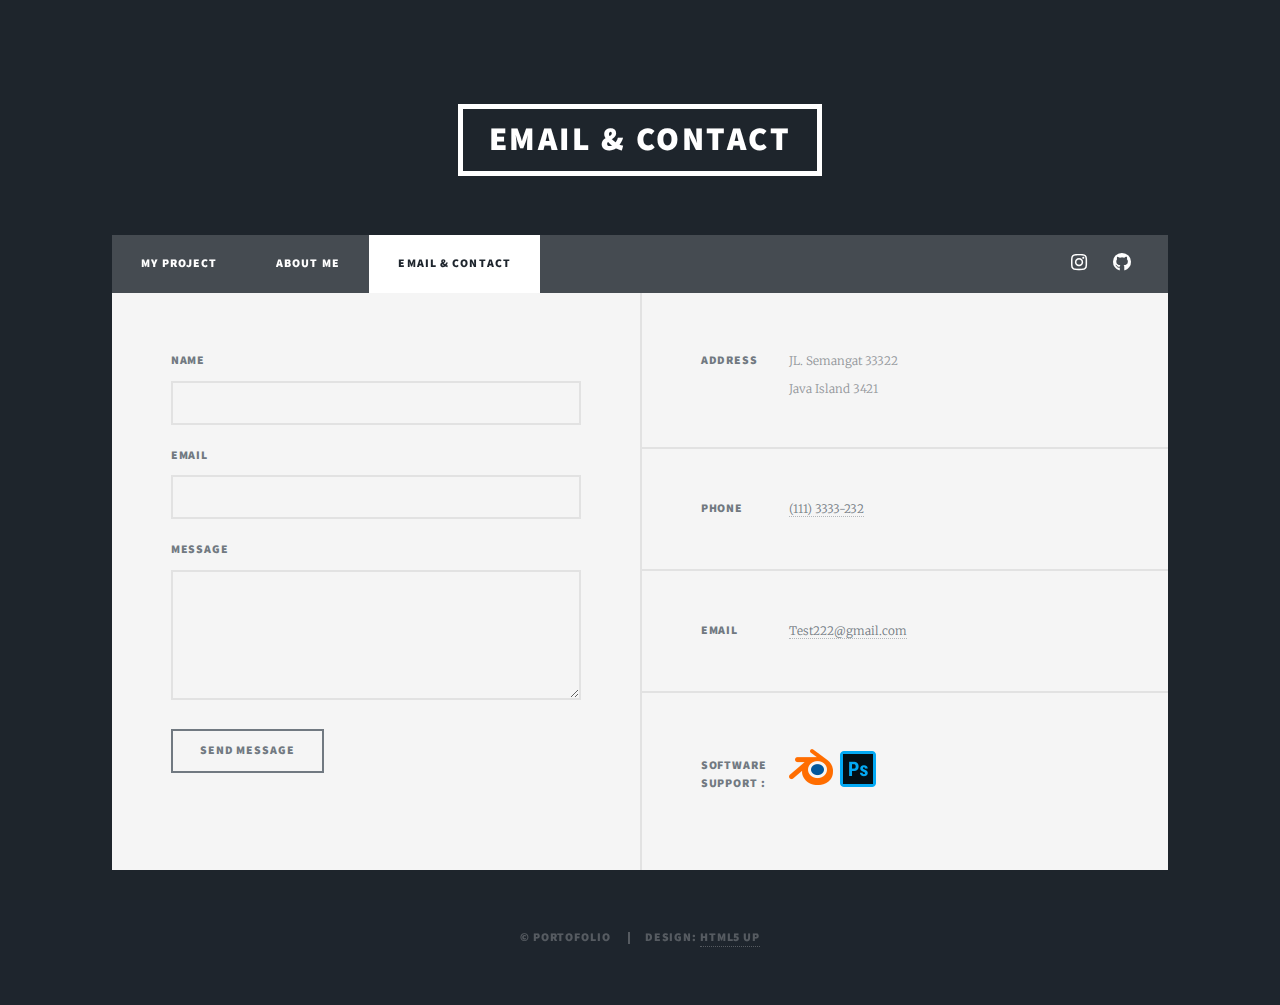
==== elements.html @ 8ede32f3 "Add files via upload" ====
<!DOCTYPE html>
<!--
	Massively by HTML5 UP
	html5up.net | @ajlkn
	Free for personal and commercial use under the CCA 3.0 license (html5up.net/license)
-->
<html>
  <head>
    <title>Portofolio 3D / Email & Contact</title>
    <meta charset="utf-8" />
    <meta name="viewport" content="width=device-width, initial-scale=1, user-scalable=no" />
    <link rel="stylesheet" href="assets/css/main.css" />
    <noscript><link rel="stylesheet" href="assets/css/noscript.css" /></noscript>
  </head>
  <link rel="shortcut icon" href="/images/Icon.png" type="image/x-icon" />
  <body class="is-preload">
    <!-- Wrapper -->
    <div id="wrapper">
      <!-- Header -->
      <header id="header">
        <a href="index.html" class="logo">EMAIL & CONTACT</a>
      </header>

      <!-- Nav -->
      <nav id="nav">
        <ul class="links">
          <li><a href="index.html">MY PROJECT</a></li>
          <li><a href="generic.html">About Me</a></li>
          <li class="active"><a href="elements.html">EMAIL & CONTACT</a></li>
        </ul>
        <ul class="icons">
          <li>
            <a href="https://www.instagram.com/_hamzzydha" class="icon brands fa-instagram"><span class="label">Instagram</span></a>
          </li>
          <li>
            <a href="https://github.com/YdhzGanzzz" class="icon brands fa-github"><span class="label">GitHub</span></a>
          </li>
        </ul>
      </nav>

      <!-- Footer -->
      <footer id="footer">
        <section>
          <form method="post" action="#">
            <div class="fields">
              <div class="field">
                <label for="name">Name</label>
                <input type="text" name="name" id="name" />
              </div>
              <div class="field">
                <label for="email">Email</label>
                <input type="text" name="email" id="email" />
              </div>
              <div class="field">
                <label for="message">Message</label>
                <textarea name="message" id="message" rows="3"></textarea>
              </div>
            </div>
            <ul class="actions">
              <li><input type="submit" value="Send Message" /></li>
            </ul>
          </form>
        </section>
        <section class="split contact">
          <section class="alt">
            <h3>Address</h3>
            <p>
              JL. Semangat 33322<br />
              Java Island 3421
            </p>
          </section>
          <section>
            <h3>Phone</h3>
            <p><a href="#">(111) 3333-232 </a></p>
          </section>
          <section>
            <h3>Email</h3>
            <p><a href="#">Test222@gmail.com</a></p>
          </section>
          <section>
            <h3>Software Support :</h3>
            <ul class="icons alt">
              <img
                alt="svgImg"
                <img
                src="[data-uri]"
              />
              <li>
                <img
                  <img
                  src="[data-uri]"
                />
              </li>
            </ul>
          </section>
        </section>
      </footer>

      <!-- Copyright -->
      <div id="copyright">
        <ul>
          <li>&copy; portofolio</li>
          <li>Design: <a href="https://html5up.net">HTML5 UP</a></li>
        </ul>
      </div>
    </div>

    <!-- Scripts -->
    <script src="assets/js/jquery.min.js"></script>
    <script src="assets/js/jquery.scrollex.min.js"></script>
    <script src="assets/js/jquery.scrolly.min.js"></script>
    <script src="assets/js/browser.min.js"></script>
    <script src="assets/js/breakpoints.min.js"></script>
    <script src="assets/js/util.js"></script>
    <script src="assets/js/main.js"></script>
  </body>
</html>
---- assets/css/main.css ----
@import url(fontawesome-all.min.css);
@import url("https://fonts.googleapis.com/css?family=Merriweather:300,700,300italic,700italic|Source+Sans+Pro:900");

/*
	Massively by HTML5 UP
	html5up.net | @ajlkn
	Free for personal and commercial use under the CCA 3.0 license (html5up.net/license)
*/

html,
body,
div,
span,
applet,
object,
iframe,
h1,
h2,
h3,
h4,
h5,
h6,
p,
blockquote,
pre,
a,
abbr,
acronym,
address,
big,
cite,
code,
del,
dfn,
em,
img,
ins,
kbd,
q,
s,
samp,
small,
strike,
strong,
sub,
sup,
tt,
var,
b,
u,
i,
center,
dl,
dt,
dd,
ol,
ul,
li,
fieldset,
form,
label,
legend,
table,
caption,
tbody,
tfoot,
thead,
tr,
th,
td,
article,
aside,
canvas,
details,
embed,
figure,
figcaption,
footer,
header,
hgroup,
menu,
nav,
output,
ruby,
section,
summary,
time,
mark,
audio,
video {
  margin: 0;
  padding: 0;
  border: 0;
  font-size: 100%;
  font: inherit;
  vertical-align: baseline;
}

article,
aside,
details,
figcaption,
figure,
footer,
header,
hgroup,
menu,
nav,
section {
  display: block;
}

body {
  line-height: 1;
}

ol,
ul {
  list-style: none;
}

blockquote,
q {
  quotes: none;
}

blockquote:before,
blockquote:after,
q:before,
q:after {
  content: "";
  content: none;
}

table {
  border-collapse: collapse;
  border-spacing: 0;
}

body {
  -webkit-text-size-adjust: none;
}

mark {
  background-color: transparent;
  color: inherit;
}

input::-moz-focus-inner {
  border: 0;
  padding: 0;
}

input,
select,
textarea {
  -moz-appearance: none;
  -webkit-appearance: none;
  -ms-appearance: none;
  appearance: none;
}

/* Basic */

@-ms-viewport {
  width: device-width;
}

body {
  -ms-overflow-style: scrollbar;
}

@media screen and (max-width: 480px) {
  html,
  body {
    min-width: 320px;
  }
}

html {
  box-sizing: border-box;
}

*,
*:before,
*:after {
  box-sizing: inherit;
}

body {
  background-color: #1e252d;
}

body.is-preload *,
body.is-preload *:before,
body.is-preload *:after {
  -moz-animation: none !important;
  -webkit-animation: none !important;
  -ms-animation: none !important;
  animation: none !important;
  -moz-transition: none !important;
  -webkit-transition: none !important;
  -ms-transition: none !important;
  transition: none !important;
}

/* Type */

html {
  font-size: 16pt;
}

@media screen and (max-width: 1680px) {
  html {
    font-size: 12pt;
  }
}

@media screen and (max-width: 1280px) {
  html {
    font-size: 11pt;
  }
}

@media screen and (max-width: 360px) {
  html {
    font-size: 10pt;
  }
}

body {
  color: #212931;
}

body,
input,
select,
textarea {
  font-family: "Merriweather", Georgia, serif;
  font-weight: 300;
  font-size: 1rem;
  line-height: 2.375;
}

a {
  -moz-transition: color 0.2s ease-in-out, background-color 0.2s ease-in-out, border-color 0.2s ease-in-out, box-shadow 0.2s ease-in-out;
  -webkit-transition: color 0.2s ease-in-out, background-color 0.2s ease-in-out, border-color 0.2s ease-in-out, box-shadow 0.2s ease-in-out;
  -ms-transition: color 0.2s ease-in-out, background-color 0.2s ease-in-out, border-color 0.2s ease-in-out, box-shadow 0.2s ease-in-out;
  transition: color 0.2s ease-in-out, background-color 0.2s ease-in-out, border-color 0.2s ease-in-out, box-shadow 0.2s ease-in-out;
  border-bottom: dotted 1px;
  text-decoration: none;
}

a:hover {
  border-bottom-color: transparent;
}

strong,
b {
  font-weight: 600;
}

em,
i {
  font-style: italic;
}

p {
  text-align: justify;
  margin: 0 0 2rem 0;
}

h1,
h2,
h3,
h4,
h5,
h6 {
  font-family: "Source Sans Pro", Helvetica, sans-serif;
  font-weight: 900;
  line-height: 1.5;
  letter-spacing: 0.075em;
  text-transform: uppercase;
  margin: 0 0 1rem 0;
}

h1 a,
h2 a,
h3 a,
h4 a,
h5 a,
h6 a {
  border-bottom: 0;
  color: inherit;
  text-decoration: none;
}

h1 {
  font-size: 4rem;
  line-height: 1.1;
  margin: 0 0 2rem 0;
}

h2 {
  font-size: 1.75rem;
  line-height: 1.3;
  margin: 0 0 1.5rem 0;
}

h3 {
  font-size: 1.25rem;
  margin: 0 0 1.5rem 0;
}

h4 {
  font-size: 1rem;
}

h5 {
  font-size: 0.9rem;
}

h6 {
  font-size: 0.8rem;
}

sub {
  font-size: 0.8rem;
  position: relative;
  top: 0.5rem;
}

sup {
  font-size: 0.8rem;
  position: relative;
  top: -0.5rem;
}

blockquote {
  border-left: solid 4px;
  font-style: italic;
  margin: 0 0 2rem 0;
  padding: 0.5rem 0 0.5rem 2rem;
}

code {
  border: solid 2px;
  font-family: "Courier New", monospace;
  font-size: 0.9rem;
  margin: 0 0.25rem;
  padding: 0.25rem 0.65rem;
}

pre {
  -webkit-overflow-scrolling: touch;
  font-family: "Courier New", monospace;
  font-size: 0.9rem;
  margin: 0 0 2rem 0;
}

pre code {
  display: block;
  line-height: 1.75;
  padding: 1rem 1.5rem;
  overflow-x: auto;
}

hr {
  border: 0;
  border-bottom: solid 2px;
  margin: 3rem 0;
}

hr.major {
  margin: 5rem 0;
}

.align-left {
  text-align: left;
}

.align-center {
  text-align: center;
}

.align-right {
  text-align: right;
}

input,
select,
textarea {
  color: #212931;
}

a {
  color: #212931;
  border-bottom-color: rgba(33, 41, 49, 0.5);
}

a:hover {
  border-bottom-color: transparent;
  color: #18bfef !important;
}

strong,
b {
  color: #212931;
}

h1,
h2,
h3,
h4,
h5,
h6 {
  color: #212931;
}

blockquote {
  border-left-color: #eeeeee;
}

code {
  background: rgba(220, 220, 220, 0.25);
  border-color: #eeeeee;
}

hr {
  border-bottom-color: #eeeeee;
}

/* Row */

.row {
  display: flex;
  flex-wrap: wrap;
  box-sizing: border-box;
  align-items: stretch;
}

.row > * {
  box-sizing: border-box;
}

.row.gtr-uniform > * > :last-child {
  margin-bottom: 0;
}

.row.aln-left {
  justify-content: flex-start;
}

.row.aln-center {
  justify-content: center;
}

.row.aln-right {
  justify-content: flex-end;
}

.row.aln-top {
  align-items: flex-start;
}

.row.aln-middle {
  align-items: center;
}

.row.aln-bottom {
  align-items: flex-end;
}

.row > .imp {
  order: -1;
}

.row > .col-1 {
  width: 8.33333%;
}

.row > .off-1 {
  margin-left: 8.33333%;
}

.row > .col-2 {
  width: 16.66667%;
}

.row > .off-2 {
  margin-left: 16.66667%;
}

.row > .col-3 {
  width: 25%;
}

.row > .off-3 {
  margin-left: 25%;
}

.row > .col-4 {
  width: 33.33333%;
}

.row > .off-4 {
  margin-left: 33.33333%;
}

.row > .col-5 {
  width: 41.66667%;
}

.row > .off-5 {
  margin-left: 41.66667%;
}

.row > .col-6 {
  width: 50%;
}

.row > .off-6 {
  margin-left: 50%;
}

.row > .col-7 {
  width: 58.33333%;
}

.row > .off-7 {
  margin-left: 58.33333%;
}

.row > .col-8 {
  width: 66.66667%;
}

.row > .off-8 {
  margin-left: 66.66667%;
}

.row > .col-9 {
  width: 75%;
}

.row > .off-9 {
  margin-left: 75%;
}

.row > .col-10 {
  width: 83.33333%;
}

.row > .off-10 {
  margin-left: 83.33333%;
}

.row > .col-11 {
  width: 91.66667%;
}

.row > .off-11 {
  margin-left: 91.66667%;
}

.row > .col-12 {
  width: 100%;
}

.row > .off-12 {
  margin-left: 100%;
}

.row.gtr-0 {
  margin-top: 0;
  margin-left: 0rem;
}

.row.gtr-0 > * {
  padding: 0 0 0 0rem;
}

.row.gtr-0.gtr-uniform {
  margin-top: 0rem;
}

.row.gtr-0.gtr-uniform > * {
  padding-top: 0rem;
}

.row.gtr-25 {
  margin-top: 0;
  margin-left: -0.375rem;
}

.row.gtr-25 > * {
  padding: 0 0 0 0.375rem;
}

.row.gtr-25.gtr-uniform {
  margin-top: -0.375rem;
}

.row.gtr-25.gtr-uniform > * {
  padding-top: 0.375rem;
}

.row.gtr-50 {
  margin-top: 0;
  margin-left: -0.75rem;
}

.row.gtr-50 > * {
  padding: 0 0 0 0.75rem;
}

.row.gtr-50.gtr-uniform {
  margin-top: -0.75rem;
}

.row.gtr-50.gtr-uniform > * {
  padding-top: 0.75rem;
}

.row {
  margin-top: 0;
  margin-left: -1.5rem;
}

.row > * {
  padding: 0 0 0 1.5rem;
}

.row.gtr-uniform {
  margin-top: -1.5rem;
}

.row.gtr-uniform > * {
  padding-top: 1.5rem;
}

.row.gtr-150 {
  margin-top: 0;
  margin-left: -2.25rem;
}

.row.gtr-150 > * {
  padding: 0 0 0 2.25rem;
}

.row.gtr-150.gtr-uniform {
  margin-top: -2.25rem;
}

.row.gtr-150.gtr-uniform > * {
  padding-top: 2.25rem;
}

.row.gtr-200 {
  margin-top: 0;
  margin-left: -3rem;
}

.row.gtr-200 > * {
  padding: 0 0 0 3rem;
}

.row.gtr-200.gtr-uniform {
  margin-top: -3rem;
}

.row.gtr-200.gtr-uniform > * {
  padding-top: 3rem;
}

@media screen and (max-width: 1680px) {
  .row {
    display: flex;
    flex-wrap: wrap;
    box-sizing: border-box;
    align-items: stretch;
  }

  .row > * {
    box-sizing: border-box;
  }

  .row.gtr-uniform > * > :last-child {
    margin-bottom: 0;
  }

  .row.aln-left {
    justify-content: flex-start;
  }

  .row.aln-center {
    justify-content: center;
  }

  .row.aln-right {
    justify-content: flex-end;
  }

  .row.aln-top {
    align-items: flex-start;
  }

  .row.aln-middle {
    align-items: center;
  }

  .row.aln-bottom {
    align-items: flex-end;
  }

  .row > .imp-xlarge {
    order: -1;
  }

  .row > .col-1-xlarge {
    width: 8.33333%;
  }

  .row > .off-1-xlarge {
    margin-left: 8.33333%;
  }

  .row > .col-2-xlarge {
    width: 16.66667%;
  }

  .row > .off-2-xlarge {
    margin-left: 16.66667%;
  }

  .row > .col-3-xlarge {
    width: 25%;
  }

  .row > .off-3-xlarge {
    margin-left: 25%;
  }

  .row > .col-4-xlarge {
    width: 33.33333%;
  }

  .row > .off-4-xlarge {
    margin-left: 33.33333%;
  }

  .row > .col-5-xlarge {
    width: 41.66667%;
  }

  .row > .off-5-xlarge {
    margin-left: 41.66667%;
  }

  .row > .col-6-xlarge {
    width: 50%;
  }

  .row > .off-6-xlarge {
    margin-left: 50%;
  }

  .row > .col-7-xlarge {
    width: 58.33333%;
  }

  .row > .off-7-xlarge {
    margin-left: 58.33333%;
  }

  .row > .col-8-xlarge {
    width: 66.66667%;
  }

  .row > .off-8-xlarge {
    margin-left: 66.66667%;
  }

  .row > .col-9-xlarge {
    width: 75%;
  }

  .row > .off-9-xlarge {
    margin-left: 75%;
  }

  .row > .col-10-xlarge {
    width: 83.33333%;
  }

  .row > .off-10-xlarge {
    margin-left: 83.33333%;
  }

  .row > .col-11-xlarge {
    width: 91.66667%;
  }

  .row > .off-11-xlarge {
    margin-left: 91.66667%;
  }

  .row > .col-12-xlarge {
    width: 100%;
  }

  .row > .off-12-xlarge {
    margin-left: 100%;
  }

  .row.gtr-0 {
    margin-top: 0;
    margin-left: 0rem;
  }

  .row.gtr-0 > * {
    padding: 0 0 0 0rem;
  }

  .row.gtr-0.gtr-uniform {
    margin-top: 0rem;
  }

  .row.gtr-0.gtr-uniform > * {
    padding-top: 0rem;
  }

  .row.gtr-25 {
    margin-top: 0;
    margin-left: -0.375rem;
  }

  .row.gtr-25 > * {
    padding: 0 0 0 0.375rem;
  }

  .row.gtr-25.gtr-uniform {
    margin-top: -0.375rem;
  }

  .row.gtr-25.gtr-uniform > * {
    padding-top: 0.375rem;
  }

  .row.gtr-50 {
    margin-top: 0;
    margin-left: -0.75rem;
  }

  .row.gtr-50 > * {
    padding: 0 0 0 0.75rem;
  }

  .row.gtr-50.gtr-uniform {
    margin-top: -0.75rem;
  }

  .row.gtr-50.gtr-uniform > * {
    padding-top: 0.75rem;
  }

  .row {
    margin-top: 0;
    margin-left: -1.5rem;
  }

  .row > * {
    padding: 0 0 0 1.5rem;
  }

  .row.gtr-uniform {
    margin-top: -1.5rem;
  }

  .row.gtr-uniform > * {
    padding-top: 1.5rem;
  }

  .row.gtr-150 {
    margin-top: 0;
    margin-left: -2.25rem;
  }

  .row.gtr-150 > * {
    padding: 0 0 0 2.25rem;
  }

  .row.gtr-150.gtr-uniform {
    margin-top: -2.25rem;
  }

  .row.gtr-150.gtr-uniform > * {
    padding-top: 2.25rem;
  }

  .row.gtr-200 {
    margin-top: 0;
    margin-left: -3rem;
  }

  .row.gtr-200 > * {
    padding: 0 0 0 3rem;
  }

  .row.gtr-200.gtr-uniform {
    margin-top: -3rem;
  }

  .row.gtr-200.gtr-uniform > * {
    padding-top: 3rem;
  }
}

@media screen and (max-width: 1280px) {
  .row {
    display: flex;
    flex-wrap: wrap;
    box-sizing: border-box;
    align-items: stretch;
  }

  .row > * {
    box-sizing: border-box;
  }

  .row.gtr-uniform > * > :last-child {
    margin-bottom: 0;
  }

  .row.aln-left {
    justify-content: flex-start;
  }

  .row.aln-center {
    justify-content: center;
  }

  .row.aln-right {
    justify-content: flex-end;
  }

  .row.aln-top {
    align-items: flex-start;
  }

  .row.aln-middle {
    align-items: center;
  }

  .row.aln-bottom {
    align-items: flex-end;
  }

  .row > .imp-large {
    order: -1;
  }

  .row > .col-1-large {
    width: 8.33333%;
  }

  .row > .off-1-large {
    margin-left: 8.33333%;
  }

  .row > .col-2-large {
    width: 16.66667%;
  }

  .row > .off-2-large {
    margin-left: 16.66667%;
  }

  .row > .col-3-large {
    width: 25%;
  }

  .row > .off-3-large {
    margin-left: 25%;
  }

  .row > .col-4-large {
    width: 33.33333%;
  }

  .row > .off-4-large {
    margin-left: 33.33333%;
  }

  .row > .col-5-large {
    width: 41.66667%;
  }

  .row > .off-5-large {
    margin-left: 41.66667%;
  }

  .row > .col-6-large {
    width: 50%;
  }

  .row > .off-6-large {
    margin-left: 50%;
  }

  .row > .col-7-large {
    width: 58.33333%;
  }

  .row > .off-7-large {
    margin-left: 58.33333%;
  }

  .row > .col-8-large {
    width: 66.66667%;
  }

  .row > .off-8-large {
    margin-left: 66.66667%;
  }

  .row > .col-9-large {
    width: 75%;
  }

  .row > .off-9-large {
    margin-left: 75%;
  }

  .row > .col-10-large {
    width: 83.33333%;
  }

  .row > .off-10-large {
    margin-left: 83.33333%;
  }

  .row > .col-11-large {
    width: 91.66667%;
  }

  .row > .off-11-large {
    margin-left: 91.66667%;
  }

  .row > .col-12-large {
    width: 100%;
  }

  .row > .off-12-large {
    margin-left: 100%;
  }

  .row.gtr-0 {
    margin-top: 0;
    margin-left: 0rem;
  }

  .row.gtr-0 > * {
    padding: 0 0 0 0rem;
  }

  .row.gtr-0.gtr-uniform {
    margin-top: 0rem;
  }

  .row.gtr-0.gtr-uniform > * {
    padding-top: 0rem;
  }

  .row.gtr-25 {
    margin-top: 0;
    margin-left: -0.375rem;
  }

  .row.gtr-25 > * {
    padding: 0 0 0 0.375rem;
  }

  .row.gtr-25.gtr-uniform {
    margin-top: -0.375rem;
  }

  .row.gtr-25.gtr-uniform > * {
    padding-top: 0.375rem;
  }

  .row.gtr-50 {
    margin-top: 0;
    margin-left: -0.75rem;
  }

  .row.gtr-50 > * {
    padding: 0 0 0 0.75rem;
  }

  .row.gtr-50.gtr-uniform {
    margin-top: -0.75rem;
  }

  .row.gtr-50.gtr-uniform > * {
    padding-top: 0.75rem;
  }

  .row {
    margin-top: 0;
    margin-left: -1.5rem;
  }

  .row > * {
    padding: 0 0 0 1.5rem;
  }

  .row.gtr-uniform {
    margin-top: -1.5rem;
  }

  .row.gtr-uniform > * {
    padding-top: 1.5rem;
  }

  .row.gtr-150 {
    margin-top: 0;
    margin-left: -2.25rem;
  }

  .row.gtr-150 > * {
    padding: 0 0 0 2.25rem;
  }

  .row.gtr-150.gtr-uniform {
    margin-top: -2.25rem;
  }

  .row.gtr-150.gtr-uniform > * {
    padding-top: 2.25rem;
  }

  .row.gtr-200 {
    margin-top: 0;
    margin-left: -3rem;
  }

  .row.gtr-200 > * {
    padding: 0 0 0 3rem;
  }

  .row.gtr-200.gtr-uniform {
    margin-top: -3rem;
  }

  .row.gtr-200.gtr-uniform > * {
    padding-top: 3rem;
  }
}

@media screen and (max-width: 980px) {
  .row {
    display: flex;
    flex-wrap: wrap;
    box-sizing: border-box;
    align-items: stretch;
  }

  .row > * {
    box-sizing: border-box;
  }

  .row.gtr-uniform > * > :last-child {
    margin-bottom: 0;
  }

  .row.aln-left {
    justify-content: flex-start;
  }

  .row.aln-center {
    justify-content: center;
  }

  .row.aln-right {
    justify-content: flex-end;
  }

  .row.aln-top {
    align-items: flex-start;
  }

  .row.aln-middle {
    align-items: center;
  }

  .row.aln-bottom {
    align-items: flex-end;
  }

  .row > .imp-medium {
    order: -1;
  }

  .row > .col-1-medium {
    width: 8.33333%;
  }

  .row > .off-1-medium {
    margin-left: 8.33333%;
  }

  .row > .col-2-medium {
    width: 16.66667%;
  }

  .row > .off-2-medium {
    margin-left: 16.66667%;
  }

  .row > .col-3-medium {
    width: 25%;
  }

  .row > .off-3-medium {
    margin-left: 25%;
  }

  .row > .col-4-medium {
    width: 33.33333%;
  }

  .row > .off-4-medium {
    margin-left: 33.33333%;
  }

  .row > .col-5-medium {
    width: 41.66667%;
  }

  .row > .off-5-medium {
    margin-left: 41.66667%;
  }

  .row > .col-6-medium {
    width: 50%;
  }

  .row > .off-6-medium {
    margin-left: 50%;
  }

  .row > .col-7-medium {
    width: 58.33333%;
  }

  .row > .off-7-medium {
    margin-left: 58.33333%;
  }

  .row > .col-8-medium {
    width: 66.66667%;
  }

  .row > .off-8-medium {
    margin-left: 66.66667%;
  }

  .row > .col-9-medium {
    width: 75%;
  }

  .row > .off-9-medium {
    margin-left: 75%;
  }

  .row > .col-10-medium {
    width: 83.33333%;
  }

  .row > .off-10-medium {
    margin-left: 83.33333%;
  }

  .row > .col-11-medium {
    width: 91.66667%;
  }

  .row > .off-11-medium {
    margin-left: 91.66667%;
  }

  .row > .col-12-medium {
    width: 100%;
  }

  .row > .off-12-medium {
    margin-left: 100%;
  }

  .row.gtr-0 {
    margin-top: 0;
    margin-left: 0rem;
  }

  .row.gtr-0 > * {
    padding: 0 0 0 0rem;
  }

  .row.gtr-0.gtr-uniform {
    margin-top: 0rem;
  }

  .row.gtr-0.gtr-uniform > * {
    padding-top: 0rem;
  }

  .row.gtr-25 {
    margin-top: 0;
    margin-left: -0.375rem;
  }

  .row.gtr-25 > * {
    padding: 0 0 0 0.375rem;
  }

  .row.gtr-25.gtr-uniform {
    margin-top: -0.375rem;
  }

  .row.gtr-25.gtr-uniform > * {
    padding-top: 0.375rem;
  }

  .row.gtr-50 {
    margin-top: 0;
    margin-left: -0.75rem;
  }

  .row.gtr-50 > * {
    padding: 0 0 0 0.75rem;
  }

  .row.gtr-50.gtr-uniform {
    margin-top: -0.75rem;
  }

  .row.gtr-50.gtr-uniform > * {
    padding-top: 0.75rem;
  }

  .row {
    margin-top: 0;
    margin-left: -1.5rem;
  }

  .row > * {
    padding: 0 0 0 1.5rem;
  }

  .row.gtr-uniform {
    margin-top: -1.5rem;
  }

  .row.gtr-uniform > * {
    padding-top: 1.5rem;
  }

  .row.gtr-150 {
    margin-top: 0;
    margin-left: -2.25rem;
  }

  .row.gtr-150 > * {
    padding: 0 0 0 2.25rem;
  }

  .row.gtr-150.gtr-uniform {
    margin-top: -2.25rem;
  }

  .row.gtr-150.gtr-uniform > * {
    padding-top: 2.25rem;
  }

  .row.gtr-200 {
    margin-top: 0;
    margin-left: -3rem;
  }

  .row.gtr-200 > * {
    padding: 0 0 0 3rem;
  }

  .row.gtr-200.gtr-uniform {
    margin-top: -3rem;
  }

  .row.gtr-200.gtr-uniform > * {
    padding-top: 3rem;
  }
}

@media screen and (max-width: 736px) {
  .row {
    display: flex;
    flex-wrap: wrap;
    box-sizing: border-box;
    align-items: stretch;
  }

  .row > * {
    box-sizing: border-box;
  }

  .row.gtr-uniform > * > :last-child {
    margin-bottom: 0;
  }

  .row.aln-left {
    justify-content: flex-start;
  }

  .row.aln-center {
    justify-content: center;
  }

  .row.aln-right {
    justify-content: flex-end;
  }

  .row.aln-top {
    align-items: flex-start;
  }

  .row.aln-middle {
    align-items: center;
  }

  .row.aln-bottom {
    align-items: flex-end;
  }

  .row > .imp-small {
    order: -1;
  }

  .row > .col-1-small {
    width: 8.33333%;
  }

  .row > .off-1-small {
    margin-left: 8.33333%;
  }

  .row > .col-2-small {
    width: 16.66667%;
  }

  .row > .off-2-small {
    margin-left: 16.66667%;
  }

  .row > .col-3-small {
    width: 25%;
  }

  .row > .off-3-small {
    margin-left: 25%;
  }

  .row > .col-4-small {
    width: 33.33333%;
  }

  .row > .off-4-small {
    margin-left: 33.33333%;
  }

  .row > .col-5-small {
    width: 41.66667%;
  }

  .row > .off-5-small {
    margin-left: 41.66667%;
  }

  .row > .col-6-small {
    width: 50%;
  }

  .row > .off-6-small {
    margin-left: 50%;
  }

  .row > .col-7-small {
    width: 58.33333%;
  }

  .row > .off-7-small {
    margin-left: 58.33333%;
  }

  .row > .col-8-small {
    width: 66.66667%;
  }

  .row > .off-8-small {
    margin-left: 66.66667%;
  }

  .row > .col-9-small {
    width: 75%;
  }

  .row > .off-9-small {
    margin-left: 75%;
  }

  .row > .col-10-small {
    width: 83.33333%;
  }

  .row > .off-10-small {
    margin-left: 83.33333%;
  }

  .row > .col-11-small {
    width: 91.66667%;
  }

  .row > .off-11-small {
    margin-left: 91.66667%;
  }

  .row > .col-12-small {
    width: 100%;
  }

  .row > .off-12-small {
    margin-left: 100%;
  }

  .row.gtr-0 {
    margin-top: 0;
    margin-left: 0rem;
  }

  .row.gtr-0 > * {
    padding: 0 0 0 0rem;
  }

  .row.gtr-0.gtr-uniform {
    margin-top: 0rem;
  }

  .row.gtr-0.gtr-uniform > * {
    padding-top: 0rem;
  }

  .row.gtr-25 {
    margin-top: 0;
    margin-left: -0.375rem;
  }

  .row.gtr-25 > * {
    padding: 0 0 0 0.375rem;
  }

  .row.gtr-25.gtr-uniform {
    margin-top: -0.375rem;
  }

  .row.gtr-25.gtr-uniform > * {
    padding-top: 0.375rem;
  }

  .row.gtr-50 {
    margin-top: 0;
    margin-left: -0.75rem;
  }

  .row.gtr-50 > * {
    padding: 0 0 0 0.75rem;
  }

  .row.gtr-50.gtr-uniform {
    margin-top: -0.75rem;
  }

  .row.gtr-50.gtr-uniform > * {
    padding-top: 0.75rem;
  }

  .row {
    margin-top: 0;
    margin-left: -1.5rem;
  }

  .row > * {
    padding: 0 0 0 1.5rem;
  }

  .row.gtr-uniform {
    margin-top: -1.5rem;
  }

  .row.gtr-uniform > * {
    padding-top: 1.5rem;
  }

  .row.gtr-150 {
    margin-top: 0;
    margin-left: -2.25rem;
  }

  .row.gtr-150 > * {
    padding: 0 0 0 2.25rem;
  }

  .row.gtr-150.gtr-uniform {
    margin-top: -2.25rem;
  }

  .row.gtr-150.gtr-uniform > * {
    padding-top: 2.25rem;
  }

  .row.gtr-200 {
    margin-top: 0;
    margin-left: -3rem;
  }

  .row.gtr-200 > * {
    padding: 0 0 0 3rem;
  }

  .row.gtr-200.gtr-uniform {
    margin-top: -3rem;
  }

  .row.gtr-200.gtr-uniform > * {
    padding-top: 3rem;
  }
}

@media screen and (max-width: 480px) {
  .row {
    display: flex;
    flex-wrap: wrap;
    box-sizing: border-box;
    align-items: stretch;
  }

  .row > * {
    box-sizing: border-box;
  }

  .row.gtr-uniform > * > :last-child {
    margin-bottom: 0;
  }

  .row.aln-left {
    justify-content: flex-start;
  }

  .row.aln-center {
    justify-content: center;
  }

  .row.aln-right {
    justify-content: flex-end;
  }

  .row.aln-top {
    align-items: flex-start;
  }

  .row.aln-middle {
    align-items: center;
  }

  .row.aln-bottom {
    align-items: flex-end;
  }

  .row > .imp-xsmall {
    order: -1;
  }

  .row > .col-1-xsmall {
    width: 8.33333%;
  }

  .row > .off-1-xsmall {
    margin-left: 8.33333%;
  }

  .row > .col-2-xsmall {
    width: 16.66667%;
  }

  .row > .off-2-xsmall {
    margin-left: 16.66667%;
  }

  .row > .col-3-xsmall {
    width: 25%;
  }

  .row > .off-3-xsmall {
    margin-left: 25%;
  }

  .row > .col-4-xsmall {
    width: 33.33333%;
  }

  .row > .off-4-xsmall {
    margin-left: 33.33333%;
  }

  .row > .col-5-xsmall {
    width: 41.66667%;
  }

  .row > .off-5-xsmall {
    margin-left: 41.66667%;
  }

  .row > .col-6-xsmall {
    width: 50%;
  }

  .row > .off-6-xsmall {
    margin-left: 50%;
  }

  .row > .col-7-xsmall {
    width: 58.33333%;
  }

  .row > .off-7-xsmall {
    margin-left: 58.33333%;
  }

  .row > .col-8-xsmall {
    width: 66.66667%;
  }

  .row > .off-8-xsmall {
    margin-left: 66.66667%;
  }

  .row > .col-9-xsmall {
    width: 75%;
  }

  .row > .off-9-xsmall {
    margin-left: 75%;
  }

  .row > .col-10-xsmall {
    width: 83.33333%;
  }

  .row > .off-10-xsmall {
    margin-left: 83.33333%;
  }

  .row > .col-11-xsmall {
    width: 91.66667%;
  }

  .row > .off-11-xsmall {
    margin-left: 91.66667%;
  }

  .row > .col-12-xsmall {
    width: 100%;
  }

  .row > .off-12-xsmall {
    margin-left: 100%;
  }

  .row.gtr-0 {
    margin-top: 0;
    margin-left: 0rem;
  }

  .row.gtr-0 > * {
    padding: 0 0 0 0rem;
  }

  .row.gtr-0.gtr-uniform {
    margin-top: 0rem;
  }

  .row.gtr-0.gtr-uniform > * {
    padding-top: 0rem;
  }

  .row.gtr-25 {
    margin-top: 0;
    margin-left: -0.375rem;
  }

  .row.gtr-25 > * {
    padding: 0 0 0 0.375rem;
  }

  .row.gtr-25.gtr-uniform {
    margin-top: -0.375rem;
  }

  .row.gtr-25.gtr-uniform > * {
    padding-top: 0.375rem;
  }

  .row.gtr-50 {
    margin-top: 0;
    margin-left: -0.75rem;
  }

  .row.gtr-50 > * {
    padding: 0 0 0 0.75rem;
  }

  .row.gtr-50.gtr-uniform {
    margin-top: -0.75rem;
  }

  .row.gtr-50.gtr-uniform > * {
    padding-top: 0.75rem;
  }

  .row {
    margin-top: 0;
    margin-left: -1.5rem;
  }

  .row > * {
    padding: 0 0 0 1.5rem;
  }

  .row.gtr-uniform {
    margin-top: -1.5rem;
  }

  .row.gtr-uniform > * {
    padding-top: 1.5rem;
  }

  .row.gtr-150 {
    margin-top: 0;
    margin-left: -2.25rem;
  }

  .row.gtr-150 > * {
    padding: 0 0 0 2.25rem;
  }

  .row.gtr-150.gtr-uniform {
    margin-top: -2.25rem;
  }

  .row.gtr-150.gtr-uniform > * {
    padding-top: 2.25rem;
  }

  .row.gtr-200 {
    margin-top: 0;
    margin-left: -3rem;
  }

  .row.gtr-200 > * {
    padding: 0 0 0 3rem;
  }

  .row.gtr-200.gtr-uniform {
    margin-top: -3rem;
  }

  .row.gtr-200.gtr-uniform > * {
    padding-top: 3rem;
  }
}

@media screen and (max-width: 360px) {
  .row {
    display: flex;
    flex-wrap: wrap;
    box-sizing: border-box;
    align-items: stretch;
  }

  .row > * {
    box-sizing: border-box;
  }

  .row.gtr-uniform > * > :last-child {
    margin-bottom: 0;
  }

  .row.aln-left {
    justify-content: flex-start;
  }

  .row.aln-center {
    justify-content: center;
  }

  .row.aln-right {
    justify-content: flex-end;
  }

  .row.aln-top {
    align-items: flex-start;
  }

  .row.aln-middle {
    align-items: center;
  }

  .row.aln-bottom {
    align-items: flex-end;
  }

  .row > .imp-xxsmall {
    order: -1;
  }

  .row > .col-1-xxsmall {
    width: 8.33333%;
  }

  .row > .off-1-xxsmall {
    margin-left: 8.33333%;
  }

  .row > .col-2-xxsmall {
    width: 16.66667%;
  }

  .row > .off-2-xxsmall {
    margin-left: 16.66667%;
  }

  .row > .col-3-xxsmall {
    width: 25%;
  }

  .row > .off-3-xxsmall {
    margin-left: 25%;
  }

  .row > .col-4-xxsmall {
    width: 33.33333%;
  }

  .row > .off-4-xxsmall {
    margin-left: 33.33333%;
  }

  .row > .col-5-xxsmall {
    width: 41.66667%;
  }

  .row > .off-5-xxsmall {
    margin-left: 41.66667%;
  }

  .row > .col-6-xxsmall {
    width: 50%;
  }

  .row > .off-6-xxsmall {
    margin-left: 50%;
  }

  .row > .col-7-xxsmall {
    width: 58.33333%;
  }

  .row > .off-7-xxsmall {
    margin-left: 58.33333%;
  }

  .row > .col-8-xxsmall {
    width: 66.66667%;
  }

  .row > .off-8-xxsmall {
    margin-left: 66.66667%;
  }

  .row > .col-9-xxsmall {
    width: 75%;
  }

  .row > .off-9-xxsmall {
    margin-left: 75%;
  }

  .row > .col-10-xxsmall {
    width: 83.33333%;
  }

  .row > .off-10-xxsmall {
    margin-left: 83.33333%;
  }

  .row > .col-11-xxsmall {
    width: 91.66667%;
  }

  .row > .off-11-xxsmall {
    margin-left: 91.66667%;
  }

  .row > .col-12-xxsmall {
    width: 100%;
  }

  .row > .off-12-xxsmall {
    margin-left: 100%;
  }

  .row.gtr-0 {
    margin-top: 0;
    margin-left: 0rem;
  }

  .row.gtr-0 > * {
    padding: 0 0 0 0rem;
  }

  .row.gtr-0.gtr-uniform {
    margin-top: 0rem;
  }

  .row.gtr-0.gtr-uniform > * {
    padding-top: 0rem;
  }

  .row.gtr-25 {
    margin-top: 0;
    margin-left: -0.375rem;
  }

  .row.gtr-25 > * {
    padding: 0 0 0 0.375rem;
  }

  .row.gtr-25.gtr-uniform {
    margin-top: -0.375rem;
  }

  .row.gtr-25.gtr-uniform > * {
    padding-top: 0.375rem;
  }

  .row.gtr-50 {
    margin-top: 0;
    margin-left: -0.75rem;
  }

  .row.gtr-50 > * {
    padding: 0 0 0 0.75rem;
  }

  .row.gtr-50.gtr-uniform {
    margin-top: -0.75rem;
  }

  .row.gtr-50.gtr-uniform > * {
    padding-top: 0.75rem;
  }

  .row {
    margin-top: 0;
    margin-left: -1.5rem;
  }

  .row > * {
    padding: 0 0 0 1.5rem;
  }

  .row.gtr-uniform {
    margin-top: -1.5rem;
  }

  .row.gtr-uniform > * {
    padding-top: 1.5rem;
  }

  .row.gtr-150 {
    margin-top: 0;
    margin-left: -2.25rem;
  }

  .row.gtr-150 > * {
    padding: 0 0 0 2.25rem;
  }

  .row.gtr-150.gtr-uniform {
    margin-top: -2.25rem;
  }

  .row.gtr-150.gtr-uniform > * {
    padding-top: 2.25rem;
  }

  .row.gtr-200 {
    margin-top: 0;
    margin-left: -3rem;
  }

  .row.gtr-200 > * {
    padding: 0 0 0 3rem;
  }

  .row.gtr-200.gtr-uniform {
    margin-top: -3rem;
  }

  .row.gtr-200.gtr-uniform > * {
    padding-top: 3rem;
  }
}

/* Box */

.box {
  border: solid 2px;
  margin-bottom: 2rem;
  padding: 1.5rem;
}

.box > :last-child,
.box > :last-child > :last-child,
.box > :last-child > :last-child > :last-child {
  margin-bottom: 0;
}

.box.alt {
  border: 0;
  border-radius: 0;
  padding: 0;
}

.box {
  border-color: #eeeeee;
}

/* Button */

input[type="submit"],
input[type="reset"],
input[type="button"],
button,
.button {
  -moz-appearance: none;
  -webkit-appearance: none;
  -ms-appearance: none;
  appearance: none;
  -moz-transition: background-color 0.2s ease-in-out, box-shadow 0.2s ease-in-out, color 0.2s ease-in-out;
  -webkit-transition: background-color 0.2s ease-in-out, box-shadow 0.2s ease-in-out, color 0.2s ease-in-out;
  -ms-transition: background-color 0.2s ease-in-out, box-shadow 0.2s ease-in-out, color 0.2s ease-in-out;
  transition: background-color 0.2s ease-in-out, box-shadow 0.2s ease-in-out, color 0.2s ease-in-out;
  border: 0;
  border-radius: 0;
  cursor: pointer;
  display: inline-block;
  font-family: "Source Sans Pro", Helvetica, sans-serif;
  font-size: 0.8rem;
  font-weight: 900;
  letter-spacing: 0.075em;
  height: 3rem;
  line-height: 3rem;
  padding: 0 2rem;
  text-align: center;
  text-decoration: none;
  text-transform: uppercase;
  white-space: nowrap;
}

input[type="submit"].icon:before,
input[type="reset"].icon:before,
input[type="button"].icon:before,
button.icon:before,
.button.icon:before {
  margin-right: 0.5rem;
}

input[type="submit"].icon.solo,
input[type="reset"].icon.solo,
input[type="button"].icon.solo,
button.icon.solo,
.button.icon.solo {
  position: relative;
  width: 4rem;
  height: 4rem;
  line-height: 4rem;
  border-radius: 4rem;
  text-indent: 4rem;
  overflow: hidden;
  padding: 0;
  white-space: nowrap;
}

input[type="submit"].icon.solo:before,
input[type="reset"].icon.solo:before,
input[type="button"].icon.solo:before,
button.icon.solo:before,
.button.icon.solo:before {
  position: absolute;
  display: block;
  top: 0;
  left: 0;
  width: inherit;
  height: inherit;
  line-height: inherit;
  font-size: 1.25rem;
  margin-right: 0;
  text-align: center;
  text-indent: 0;
}

input[type="submit"].fit,
input[type="reset"].fit,
input[type="button"].fit,
button.fit,
.button.fit {
  width: 100%;
}

input[type="submit"].small,
input[type="reset"].small,
input[type="button"].small,
button.small,
.button.small {
  font-size: 0.7rem;
  height: 2.5rem;
  line-height: 2.5rem;
  padding: 0 1.5rem;
}

input[type="submit"].large,
input[type="reset"].large,
input[type="button"].large,
button.large,
.button.large {
  font-size: 0.9rem;
  height: 3.5rem;
  line-height: 3.5rem;
  padding: 0 2.75rem;
}

@media screen and (max-width: 980px) {
  input[type="submit"],
  input[type="reset"],
  input[type="button"],
  button,
  .button {
    font-size: 0.9rem;
    height: 3.25rem;
    line-height: 3.25rem;
  }

  input[type="submit"].large,
  input[type="reset"].large,
  input[type="button"].large,
  button.large,
  .button.large {
    font-size: 1rem;
    height: 3.75rem;
    line-height: 3.75rem;
  }
}

input[type="submit"].disabled,
input[type="submit"]:disabled,
input[type="reset"].disabled,
input[type="reset"]:disabled,
input[type="button"].disabled,
input[type="button"]:disabled,
button.disabled,
button:disabled,
.button.disabled,
.button:disabled {
  pointer-events: none;
  opacity: 0.25;
}

input[type="submit"],
input[type="reset"],
input[type="button"],
button,
.button {
  background-color: transparent;
  box-shadow: inset 0 0 0 2px #212931;
  color: #212931 !important;
}

input[type="submit"]:hover,
input[type="reset"]:hover,
input[type="button"]:hover,
button:hover,
.button:hover {
  box-shadow: inset 0 0 0 2px #18bfef;
  color: #18bfef !important;
}

input[type="submit"].primary,
input[type="reset"].primary,
input[type="button"].primary,
button.primary,
.button.primary {
  background-color: #212931;
  box-shadow: none;
  color: #ffffff !important;
}

input[type="submit"].primary:hover,
input[type="reset"].primary:hover,
input[type="button"].primary:hover,
button.primary:hover,
.button.primary:hover {
  background-color: #18bfef;
}

/* Form */

form {
  margin: 0 0 2rem 0;
}

form > :last-child {
  margin-bottom: 0;
}

form > .fields {
  display: -moz-flex;
  display: -webkit-flex;
  display: -ms-flex;
  display: flex;
  -moz-flex-wrap: wrap;
  -webkit-flex-wrap: wrap;
  -ms-flex-wrap: wrap;
  flex-wrap: wrap;
  width: calc(100% + 3rem);
  margin: -1.5rem 0 2rem -1.5rem;
}

form > .fields > .field {
  -moz-flex-grow: 0;
  -webkit-flex-grow: 0;
  -ms-flex-grow: 0;
  flex-grow: 0;
  -moz-flex-shrink: 0;
  -webkit-flex-shrink: 0;
  -ms-flex-shrink: 0;
  flex-shrink: 0;
  padding: 1.5rem 0 0 1.5rem;
  width: calc(100% - 1.5rem);
}

form > .fields > .field.half {
  width: calc(50% - 0.75rem);
}

form > .fields > .field.third {
  width: calc(100% / 3 - 0.5rem);
}

form > .fields > .field.quarter {
  width: calc(25% - 0.375rem);
}

@media screen and (max-width: 480px) {
  form > .fields {
    width: calc(100% + 3rem);
    margin: -1.5rem 0 2rem -1.5rem;
  }

  form > .fields > .field {
    padding: 1.5rem 0 0 1.5rem;
    width: calc(100% - 1.5rem);
  }

  form > .fields > .field.half {
    width: calc(100% - 1.5rem);
  }

  form > .fields > .field.third {
    width: calc(100% - 1.5rem);
  }

  form > .fields > .field.quarter {
    width: calc(100% - 1.5rem);
  }
}

label {
  display: block;
  font-family: "Source Sans Pro", Helvetica, sans-serif;
  font-weight: 900;
  line-height: 1.5;
  letter-spacing: 0.075em;
  font-size: 0.8rem;
  text-transform: uppercase;
  margin: 0 0 0.75rem 0;
}

@media screen and (max-width: 980px) {
  label {
    font-size: 0.9rem;
  }
}

input[type="text"],
input[type="password"],
input[type="email"],
select,
textarea {
  -moz-appearance: none;
  -webkit-appearance: none;
  -ms-appearance: none;
  appearance: none;
  background: transparent;
  border-radius: 0;
  border: solid 2px;
  color: inherit;
  display: block;
  outline: 0;
  padding: 0 1rem;
  text-decoration: none;
  width: 100%;
}

input[type="text"]:invalid,
input[type="password"]:invalid,
input[type="email"]:invalid,
select:invalid,
textarea:invalid {
  box-shadow: none;
}

select {
  background-size: 1.25rem;
  background-repeat: no-repeat;
  background-position: calc(100% - 1rem) center;
  height: 3rem;
  padding-right: 3rem;
  text-overflow: ellipsis;
}

select:focus::-ms-value {
  background-color: transparent;
}

select::-ms-expand {
  display: none;
}

input[type="text"],
input[type="password"],
input[type="email"],
select {
  height: 3rem;
}

textarea {
  padding: 0.75rem 1rem;
}

input[type="checkbox"],
input[type="radio"] {
  -moz-appearance: none;
  -webkit-appearance: none;
  -ms-appearance: none;
  appearance: none;
  display: block;
  float: left;
  margin-right: -2rem;
  opacity: 0;
  width: 1rem;
  z-index: -1;
}

input[type="checkbox"] + label,
input[type="radio"] + label {
  text-decoration: none;
  cursor: pointer;
  display: inline-block;
  font-size: 1rem;
  letter-spacing: 0;
  font-family: "Merriweather", Georgia, serif;
  text-transform: none;
  font-weight: 300;
  padding-left: 2.8rem;
  padding-right: 1rem;
  position: relative;
}

input[type="checkbox"] + label:before,
input[type="radio"] + label:before {
  -moz-osx-font-smoothing: grayscale;
  -webkit-font-smoothing: antialiased;
  display: inline-block;
  font-style: normal;
  font-variant: normal;
  text-rendering: auto;
  line-height: 1;
  text-transform: none !important;
  font-family: "Font Awesome 5 Free";
  font-weight: 900;
}

input[type="checkbox"] + label:before,
input[type="radio"] + label:before {
  border-radius: 0;
  border: solid 2px;
  content: "";
  display: inline-block;
  font-size: 0.8rem;
  height: 1.8rem;
  left: 0;
  line-height: 1.65rem;
  position: absolute;
  text-align: center;
  top: -0.125rem;
  width: 1.8rem;
}

input[type="checkbox"]:checked + label:before,
input[type="radio"]:checked + label:before {
  content: "\f00c";
}

input[type="checkbox"] + label:before {
  border-radius: 0;
}

input[type="radio"] + label:before {
  border-radius: 100%;
}

::-webkit-input-placeholder {
  opacity: 1;
}

:-moz-placeholder {
  opacity: 1;
}

::-moz-placeholder {
  opacity: 1;
}

:-ms-input-placeholder {
  opacity: 1;
}

label {
  color: #212931;
}

input[type="text"],
input[type="password"],
input[type="email"],
select,
textarea {
  border-color: #eeeeee;
}

input[type="text"]:focus,
input[type="password"]:focus,
input[type="email"]:focus,
select:focus,
textarea:focus {
  border-color: #18bfef;
}

select {
  background-image: url("data:image/svg+xml;charset=utf8,%3Csvg xmlns='http://www.w3.org/2000/svg' width='40' height='40' preserveAspectRatio='none' viewBox='0 0 40 40'%3E%3Cpath d='M9.4,12.3l10.4,10.4l10.4-10.4c0.2-0.2,0.5-0.4,0.9-0.4c0.3,0,0.6,0.1,0.9,0.4l3.3,3.3c0.2,0.2,0.4,0.5,0.4,0.9 c0,0.4-0.1,0.6-0.4,0.9L20.7,31.9c-0.2,0.2-0.5,0.4-0.9,0.4c-0.3,0-0.6-0.1-0.9-0.4L4.3,17.3c-0.2-0.2-0.4-0.5-0.4-0.9 c0-0.4,0.1-0.6,0.4-0.9l3.3-3.3c0.2-0.2,0.5-0.4,0.9-0.4S9.1,12.1,9.4,12.3z' fill='%23eeeeee' /%3E%3C/svg%3E");
}

select option {
  background-color: #ffffff;
  color: #212931;
}

.select-wrapper:before {
  color: #eeeeee;
}

input[type="checkbox"] + label,
input[type="radio"] + label {
  color: #212931;
}

input[type="checkbox"] + label:before,
input[type="radio"] + label:before {
  border-color: #eeeeee;
}

input[type="checkbox"]:checked + label:before,
input[type="radio"]:checked + label:before {
  background-color: #212931;
  border-color: #212931;
  color: #ffffff;
}

input[type="checkbox"]:focus + label:before,
input[type="radio"]:focus + label:before {
  border-color: #18bfef;
}

::-webkit-input-placeholder {
  color: #909498 !important;
}

:-moz-placeholder {
  color: #909498 !important;
}

::-moz-placeholder {
  color: #909498 !important;
}

:-ms-input-placeholder {
  color: #909498 !important;
}

.formerize-placeholder {
  color: #909498 !important;
}

/* Icon */

.icon {
  text-decoration: none;
  border-bottom: none;
  position: relative;
}

.icon:before {
  -moz-osx-font-smoothing: grayscale;
  -webkit-font-smoothing: antialiased;
  display: inline-block;
  font-style: normal;
  font-variant: normal;
  text-rendering: auto;
  line-height: 1;
  text-transform: none !important;
  font-family: "Font Awesome 5 Free";
  font-weight: 400;
}

.icon > .label {
  display: none;
}

.icon:before {
  line-height: inherit;
}

.icon.solid:before {
  font-weight: 900;
}

.icon.brands:before {
  font-family: "Font Awesome 5 Brands";
}

/* Image */

.image {
  border: 0;
  display: inline-block;
  position: relative;
}

.image img {
  display: block;
}

.image.left,
.image.right {
  max-width: 40%;
}

.image.left img,
.image.right img {
  width: 100%;
}

.image.left {
  float: left;
  margin: 0 2rem 2rem 0;
  top: 0.75rem;
}

.image.right {
  float: right;
  margin: 0 0 2rem 2rem;
  top: 0.75rem;
}

.image.fit {
  display: block;
  margin: 2.5rem 0;
  width: 100%;
}

.image.fit:first-child {
  margin-top: 0;
}

.image.fit img {
  width: 100%;
}

.image.main {
  display: block;
  margin: 4rem 0;
  width: 100%;
}

.image.main:first-child {
  margin-top: 0;
}

.image.main img {
  width: 100%;
}

@media screen and (max-width: 736px) {
  .image.fit {
    margin: 2rem 0;
  }

  .image.main {
    margin: 2rem 0;
  }
}

a.image {
  overflow: hidden;
}

a.image img {
  -moz-transition: -moz-transform 0.2s ease-out;
  -webkit-transition: -webkit-transform 0.2s ease-out;
  -ms-transition: -ms-transform 0.2s ease-out;
  transition: transform 0.2s ease-out;
}

a.image:hover img {
  -moz-transform: scale(1.05);
  -webkit-transform: scale(1.05);
  -ms-transform: scale(1.05);
  transform: scale(1.05);
}

/* Actions */

ul.actions {
  display: -moz-flex;
  display: -webkit-flex;
  display: -ms-flex;
  display: flex;
  cursor: default;
  list-style: none;
  margin-left: -1rem;
  padding-left: 0;
}

ul.actions li {
  padding: 0 0 0 1rem;
  vertical-align: middle;
}

ul.actions.special {
  -moz-justify-content: center;
  -webkit-justify-content: center;
  -ms-justify-content: center;
  justify-content: center;
  width: 100%;
  margin-left: 0;
}

ul.actions.special li:first-child {
  padding-left: 0;
}

ul.actions.stacked {
  -moz-flex-direction: column;
  -webkit-flex-direction: column;
  -ms-flex-direction: column;
  flex-direction: column;
  margin-left: 0;
}

ul.actions.stacked li {
  padding: 1.3rem 0 0 0;
}

ul.actions.stacked li:first-child {
  padding-top: 0;
}

ul.actions.fit {
  width: calc(100% + 1rem);
}

ul.actions.fit li {
  -moz-flex-grow: 1;
  -webkit-flex-grow: 1;
  -ms-flex-grow: 1;
  flex-grow: 1;
  -moz-flex-shrink: 1;
  -webkit-flex-shrink: 1;
  -ms-flex-shrink: 1;
  flex-shrink: 1;
  width: 100%;
}

ul.actions.fit li > * {
  width: 100%;
}

ul.actions.fit.stacked {
  width: 100%;
}

@media screen and (max-width: 480px) {
  ul.actions:not(.fixed) {
    -moz-flex-direction: column;
    -webkit-flex-direction: column;
    -ms-flex-direction: column;
    flex-direction: column;
    margin-left: 0;
    width: 100% !important;
  }

  ul.actions:not(.fixed) li {
    -moz-flex-grow: 1;
    -webkit-flex-grow: 1;
    -ms-flex-grow: 1;
    flex-grow: 1;
    -moz-flex-shrink: 1;
    -webkit-flex-shrink: 1;
    -ms-flex-shrink: 1;
    flex-shrink: 1;
    padding: 1rem 0 0 0;
    text-align: center;
    width: 100%;
  }

  ul.actions:not(.fixed) li > * {
    width: 100%;
  }

  ul.actions:not(.fixed) li:first-child {
    padding-top: 0;
  }

  ul.actions:not(.fixed) li input[type="submit"],
  ul.actions:not(.fixed) li input[type="reset"],
  ul.actions:not(.fixed) li input[type="button"],
  ul.actions:not(.fixed) li button,
  ul.actions:not(.fixed) li .button {
    width: 100%;
  }

  ul.actions:not(.fixed) li input[type="submit"].icon:before,
  ul.actions:not(.fixed) li input[type="reset"].icon:before,
  ul.actions:not(.fixed) li input[type="button"].icon:before,
  ul.actions:not(.fixed) li button.icon:before,
  ul.actions:not(.fixed) li .button.icon:before {
    margin-left: -0.5rem;
  }
}

/* Icons */

ul.icons {
  cursor: default;
  list-style: none;
  padding-left: 0;
}

ul.icons li {
  display: inline-block;
  padding: 0 0.5rem 0 0;
  vertical-align: middle;
}

ul.icons li:last-child {
  padding-right: 0;
}

ul.icons li .icon:before {
  width: 2.25rem;
  height: 2.25rem;
  line-height: 2.25rem;
  display: inline-block;
  text-align: center;
  border-radius: 100%;
  font-size: 1.25rem;
}

ul.icons.alt li .icon:before {
  -moz-transition: color 0.2s ease-in-out, background-color 0.2s ease-in-out, border-color 0.2s ease-in-out, box-shadow 0.2s ease-in-out;
  -webkit-transition: color 0.2s ease-in-out, background-color 0.2s ease-in-out, border-color 0.2s ease-in-out, box-shadow 0.2s ease-in-out;
  -ms-transition: color 0.2s ease-in-out, background-color 0.2s ease-in-out, border-color 0.2s ease-in-out, box-shadow 0.2s ease-in-out;
  transition: color 0.2s ease-in-out, background-color 0.2s ease-in-out, border-color 0.2s ease-in-out, box-shadow 0.2s ease-in-out;
  font-size: 1rem;
}

/* List */

ol {
  list-style: decimal;
  margin: 0 0 2rem 0;
  padding-left: 1.25rem;
}

ol li {
  padding-left: 0.25rem;
}

ul {
  list-style: disc;
  margin: 0 0 2rem 0;
  padding-left: 1rem;
}

ul li {
  padding-left: 0.5rem;
}

ul.divided {
  list-style: none;
  padding-left: 0;
}

ul.divided li {
  border-top: solid 1px;
  padding: 0.5rem 0;
}

ul.divided li:first-child {
  border-top: 0;
  padding-top: 0;
}

dl {
  margin: 0 0 2rem 0;
}

dl dt {
  display: block;
  font-weight: 600;
  margin: 0 0 1rem 0;
}

dl dd {
  margin-left: 2rem;
}

ul.divided li {
  border-top-color: #eeeeee;
}

ul.icons li a.icon:hover:before {
  color: #18bfef;
}

ul.icons.alt li .icon:before {
  box-shadow: inset 0 0 0 2px #eeeeee;
}

ul.icons.alt li a.icon:hover:before {
  box-shadow: inset 0 0 0 2px #18bfef;
}

/* Section/Article */

section.special,
article.special {
  text-align: center;
}

header {
  cursor: default;
}

header > .date {
  display: block;
  font-size: 0.8rem;
  height: 1;
  margin: 0 0 1rem 0;
  position: relative;
}

header > p {
  font-style: italic;
}

header > h1 + p {
  font-size: 1.1rem;
  margin-top: -0.5rem;
  line-height: 2;
}

header > h2 + p {
  font-size: 1rem;
  margin-top: -0.75rem;
}

header > h3 + p {
  font-size: 0.9rem;
  margin-top: -0.75rem;
}

header > h4 + p {
  font-size: 0.8rem;
  margin-top: -0.75rem;
}

header.major {
  margin: 0 0 4rem 0;
  text-align: center;
}

header.major > :last-child {
  margin-bottom: 0;
}

header.major > p {
  margin-top: 0;
  text-align: center;
}

header.major > .date {
  font-size: 1rem;
  margin: 0 0 4rem 0;
}

header.major > .date:before,
header.major > .date:after {
  content: "";
  display: block;
  position: absolute;
  top: 50%;
  width: calc(50% - 6rem);
  border-top: solid 2px;
}

header.major > .date:before {
  left: 0;
}

header.major > .date:after {
  right: 0;
}

@media screen and (max-width: 980px) {
  header br {
    display: none;
  }
}

@media screen and (max-width: 736px) {
  header.major {
    margin: 0 0 2rem 0;
  }
}

header.major .date:before,
header.major .date:after {
  border-top-color: #eeeeee;
}

/* Table */

.table-wrapper {
  -webkit-overflow-scrolling: touch;
  overflow-x: auto;
}

table {
  margin: 0 0 2rem 0;
  width: 100%;
}

table tbody tr {
  border: solid 1px;
  border-left: 0;
  border-right: 0;
}

table td {
  padding: 0.75rem 0.75rem;
}

table th {
  font-family: "Source Sans Pro", Helvetica, sans-serif;
  font-size: 0.8rem;
  font-weight: 900;
  letter-spacing: 0.075em;
  line-height: 1.5;
  padding: 0 0.75rem 0.75rem 0.75rem;
  text-align: left;
  text-transform: uppercase;
}

@media screen and (max-width: 980px) {
  table th {
    font-size: 0.9rem;
  }
}

table thead {
  border-bottom: solid 2px;
}

table tfoot {
  border-top: solid 2px;
}

table.alt {
  border-collapse: separate;
}

table.alt tbody tr td {
  border: solid 1px;
  border-left-width: 0;
  border-top-width: 0;
}

table.alt tbody tr td:first-child {
  border-left-width: 1px;
}

table.alt tbody tr:first-child td {
  border-top-width: 1px;
}

table.alt thead {
  border-bottom: 0;
}

table.alt tfoot {
  border-top: 0;
}

table tbody tr {
  border-color: #eeeeee;
}

table tbody tr:nth-child(2n + 1) {
  background-color: rgba(220, 220, 220, 0.25);
}

table th {
  color: #212931;
}

table thead {
  border-bottom-color: #eeeeee;
}

table tfoot {
  border-top-color: #eeeeee;
}

table.alt tbody tr td {
  border-color: #eeeeee;
}

/* Pagination */

.pagination {
  display: -moz-inline-flex;
  display: -webkit-inline-flex;
  display: -ms-inline-flex;
  display: inline-flex;
  -moz-user-select: none;
  -webkit-user-select: none;
  -ms-user-select: none;
  user-select: none;
  cursor: default;
  list-style: none;
  margin: 0 0 2rem 2px;
  padding: 0;
}

.pagination a,
.pagination span {
  -moz-transition: background-color 0.2s ease-in-out, border-color 0.2s ease-in-out, box-shadow 0.2s ease-in-out, color 0.2s ease-in-out;
  -webkit-transition: background-color 0.2s ease-in-out, border-color 0.2s ease-in-out, box-shadow 0.2s ease-in-out, color 0.2s ease-in-out;
  -ms-transition: background-color 0.2s ease-in-out, border-color 0.2s ease-in-out, box-shadow 0.2s ease-in-out, color 0.2s ease-in-out;
  transition: background-color 0.2s ease-in-out, border-color 0.2s ease-in-out, box-shadow 0.2s ease-in-out, color 0.2s ease-in-out;
  border: solid 2px;
  display: inline-block;
  font-family: "Source Sans Pro", Helvetica, sans-serif;
  font-size: 0.8rem;
  font-weight: 900;
  height: 3rem;
  letter-spacing: 0.075em;
  line-height: calc(3rem - 4px);
  margin-left: -2px;
  min-width: 3rem;
  position: relative;
  text-align: center;
  text-decoration: none;
  text-transform: uppercase;
}

.pagination .next,
.pagination .previous {
  text-decoration: none;
  padding: 0 1.75rem;
}

.pagination .next:before,
.pagination .previous:before {
  -moz-osx-font-smoothing: grayscale;
  -webkit-font-smoothing: antialiased;
  display: inline-block;
  font-style: normal;
  font-variant: normal;
  text-rendering: auto;
  line-height: 1;
  text-transform: none !important;
  font-family: "Font Awesome 5 Free";
  font-weight: 900;
}

.pagination .next:before,
.pagination .previous:before {
  display: inline-block;
  color: inherit !important;
  line-height: inherit;
}

.pagination .previous:before {
  content: "\f104";
  margin-right: 0.9375em;
}

.pagination .next:before {
  content: "\f105";
  float: right;
  margin-left: 0.9375em;
}

@media screen and (max-width: 980px) {
  .pagination a,
  .pagination span {
    font-size: 0.9rem;
  }
}

@media screen and (max-width: 480px) {
  .pagination .page,
  .pagination .extra {
    display: none;
  }
}

.pagination a,
.pagination span {
  border-color: #eeeeee;
}

.pagination a {
  color: #212931 !important;
}

.pagination a:hover {
  color: #18bfef !important;
  border-color: #18bfef;
  z-index: 1;
}

.pagination a:hover + a,
.pagination a:hover + span {
  border-left-color: #18bfef;
}

.pagination a.active {
  background-color: #eeeeee;
}

.pagination span {
  color: #eeeeee;
}

/* Wrapper */

#wrapper {
  -moz-transition: opacity 0.5s ease;
  -webkit-transition: opacity 0.5s ease;
  -ms-transition: opacity 0.5s ease;
  transition: opacity 0.5s ease;
  position: relative;
  z-index: 1;
  overflow: hidden;
}

#wrapper > .bg {
  position: absolute;
  top: 0;
  left: 0;
  width: 100%;
  height: 100%;
  background-color: #212931;
  background-image: url("../../images/overlay.png"), linear-gradient(0deg, rgba(0, 0, 0, 0.1), rgba(0, 0, 0, 0.1)), url("../../images/bg.jpg");
  background-size: auto, auto, 100% auto;
  background-position: center, center, top center;
  background-repeat: repeat, no-repeat, no-repeat;
  background-attachment: scroll, scroll, scroll;
  z-index: -1;
}

#wrapper > .bg.fixed {
  position: fixed;
  width: 100vw;
  height: 100vh;
}

#wrapper.fade-in:before {
  pointer-events: none;
  -moz-transition: opacity 1s ease-in-out;
  -webkit-transition: opacity 1s ease-in-out;
  -ms-transition: opacity 1s ease-in-out;
  transition: opacity 1s ease-in-out;
  -moz-transition-delay: 0.75s;
  -webkit-transition-delay: 0.75s;
  -ms-transition-delay: 0.75s;
  transition-delay: 0.75s;
  background: #1e252d;
  content: "";
  display: block;
  height: 100%;
  left: 0;
  opacity: 0;
  position: fixed;
  top: 0;
  width: 100%;
}

body.is-preload #wrapper.fade-in:before {
  opacity: 1;
}

@media screen and (orientation: portrait) {
  #wrapper > .bg {
    background-size: auto, auto, auto 175%;
  }
}

/* Intro */

#intro {
  color: #ffffff;
  padding: 8rem 4rem 6rem 4rem;
  -moz-align-items: center;
  -webkit-align-items: center;
  -ms-align-items: center;
  align-items: center;
  display: -moz-flex;
  display: -webkit-flex;
  display: -ms-flex;
  display: flex;
  -moz-flex-direction: column;
  -webkit-flex-direction: column;
  -ms-flex-direction: column;
  flex-direction: column;
  -moz-justify-content: -moz-flex-end;
  -webkit-justify-content: -webkit-flex-end;
  -ms-justify-content: -ms-flex-end;
  justify-content: flex-end;
  -moz-transition: opacity 1s ease, -moz-transform 1s ease;
  -webkit-transition: opacity 1s ease, -webkit-transform 1s ease;
  -ms-transition: opacity 1s ease, -ms-transform 1s ease;
  transition: opacity 1s ease, transform 1s ease;
  position: relative;
  cursor: default;
  text-align: center;
  z-index: 1;
  min-height: 100vh;
}

#intro input,
#intro select,
#intro textarea {
  color: #ffffff;
}

#intro a {
  color: #ffffff;
  border-bottom-color: rgba(255, 255, 255, 0.5);
}

#intro a:hover {
  border-bottom-color: transparent;
  color: #18bfef !important;
}

#intro strong,
#intro b {
  color: #ffffff;
}

#intro h1,
#intro h2,
#intro h3,
#intro h4,
#intro h5,
#intro h6 {
  color: #ffffff;
}

#intro blockquote {
  border-left-color: #ffffff;
}

#intro code {
  background: rgba(255, 255, 255, 0.075);
  border-color: #ffffff;
}

#intro hr {
  border-bottom-color: #ffffff;
}

#intro input[type="submit"],
#intro input[type="reset"],
#intro input[type="button"],
#intro button,
#intro .button {
  background-color: transparent;
  box-shadow: inset 0 0 0 2px #ffffff;
  color: #ffffff !important;
}

#intro input[type="submit"]:hover,
#intro input[type="reset"]:hover,
#intro input[type="button"]:hover,
#intro button:hover,
#intro .button:hover {
  box-shadow: inset 0 0 0 2px #18bfef;
  color: #18bfef !important;
}

#intro input[type="submit"].primary,
#intro input[type="reset"].primary,
#intro input[type="button"].primary,
#intro button.primary,
#intro .button.primary {
  background-color: #ffffff;
  box-shadow: none;
  color: #1e252d !important;
}

#intro input[type="submit"].primary:hover,
#intro input[type="reset"].primary:hover,
#intro input[type="button"].primary:hover,
#intro button.primary:hover,
#intro .button.primary:hover {
  background-color: #18bfef;
}

#intro h1 {
  font-size: 5rem;
  line-height: 1;
}

#intro p {
  font-size: 1.25rem;
  font-style: italic;
  margin-top: -0.25rem;
  text-align: center;
}

#intro + #header {
  margin-top: -20rem;
}

#intro + #header .logo {
  -moz-transform: translateY(2rem);
  -webkit-transform: translateY(2rem);
  -ms-transform: translateY(2rem);
  transform: translateY(2rem);
  opacity: 0;
  visibility: hidden;
}

#intro.hidden {
  pointer-events: none;
  -moz-transform: translateY(2rem);
  -webkit-transform: translateY(2rem);
  -ms-transform: translateY(2rem);
  transform: translateY(2rem);
  -moz-transition: opacity 0.5s ease, -moz-transform 0.5s ease, visibility 0.5s;
  -webkit-transition: opacity 0.5s ease, -webkit-transform 0.5s ease, visibility 0.5s;
  -ms-transition: opacity 0.5s ease, -ms-transform 0.5s ease, visibility 0.5s;
  transition: opacity 0.5s ease, transform 0.5s ease, visibility 0.5s;
  opacity: 0;
  visibility: hidden;
}

#intro.hidden + #header .logo {
  -moz-transform: translateY(0);
  -webkit-transform: translateY(0);
  -ms-transform: translateY(0);
  transform: translateY(0);
  opacity: 1;
  visibility: visible;
}

body.is-preload #intro {
  -moz-transform: translateY(2rem);
  -webkit-transform: translateY(2rem);
  -ms-transform: translateY(2rem);
  transform: translateY(2rem);
  opacity: 0;
}

body.is-preload #intro:not(.hidden) + #header + #nav {
  -moz-transform: translateY(4rem);
  -webkit-transform: translateY(4rem);
  -ms-transform: translateY(4rem);
  transform: translateY(4rem);
  opacity: 0;
}

@media screen and (max-width: 980px) {
  #intro {
    padding: 4rem 4rem 2rem 4rem;
    min-height: 90vh;
  }

  #intro p br {
    display: none;
  }

  #intro + #header {
    margin-top: -14rem;
  }
}

@media screen and (max-width: 736px) {
  #intro {
    padding: 3rem 2rem 1rem 2rem;
    min-height: 80vh;
  }

  #intro h1 {
    font-size: 3.25rem;
    line-height: 1.1;
    margin-bottom: 1rem;
  }

  #intro p {
    font-size: 1rem;
    margin-top: 0rem;
  }

  #intro .actions {
    display: none;
  }
}

/* Header */

#header {
  color: #ffffff;
  -moz-align-items: center;
  -webkit-align-items: center;
  -ms-align-items: center;
  align-items: center;
  display: -moz-flex;
  display: -webkit-flex;
  display: -ms-flex;
  display: flex;
  -moz-flex-direction: column;
  -webkit-flex-direction: column;
  -ms-flex-direction: column;
  flex-direction: column;
  -moz-justify-content: -moz-flex-end;
  -webkit-justify-content: -webkit-flex-end;
  -ms-justify-content: -ms-flex-end;
  justify-content: flex-end;
  pointer-events: none;
  -moz-user-select: none;
  -webkit-user-select: none;
  -ms-user-select: none;
  user-select: none;
  height: 20rem;
  padding-bottom: 8rem;
  position: relative;
  text-align: center;
  z-index: 2;
}

#header input,
#header select,
#header textarea {
  color: #ffffff;
}

#header a {
  color: #ffffff;
  border-bottom-color: rgba(255, 255, 255, 0.5);
}

#header a:hover {
  border-bottom-color: transparent;
  color: #18bfef !important;
}

#header strong,
#header b {
  color: #ffffff;
}

#header h1,
#header h2,
#header h3,
#header h4,
#header h5,
#header h6 {
  color: #ffffff;
}

#header blockquote {
  border-left-color: #ffffff;
}

#header code {
  background: rgba(255, 255, 255, 0.075);
  border-color: #ffffff;
}

#header hr {
  border-bottom-color: #ffffff;
}

#header .logo {
  -moz-transition: border-color 0.2s ease-in-out, color 0.2s ease-in-out, opacity 0.5s ease, -moz-transform 0.5s ease, visibility 0.5s;
  -webkit-transition: border-color 0.2s ease-in-out, color 0.2s ease-in-out, opacity 0.5s ease, -webkit-transform 0.5s ease, visibility 0.5s;
  -ms-transition: border-color 0.2s ease-in-out, color 0.2s ease-in-out, opacity 0.5s ease, -ms-transform 0.5s ease, visibility 0.5s;
  transition: border-color 0.2s ease-in-out, color 0.2s ease-in-out, opacity 0.5s ease, transform 0.5s ease, visibility 0.5s;
  pointer-events: auto;
  border-style: solid;
  border-color: #ffffff;
  border-width: 5px !important;
  font-family: "Source Sans Pro", Helvetica, sans-serif;
  font-size: 2.25rem;
  font-weight: 900;
  letter-spacing: 0.075em;
  line-height: 1;
  padding: 1rem 1.75rem;
  text-transform: uppercase;
  visibility: visible;
}

#header .logo:hover {
  border-color: #18bfef !important;
  color: #18bfef !important;
}

@media screen and (max-width: 980px) {
  #header {
    height: 14rem;
    padding-bottom: 4rem;
  }
}

@media screen and (max-width: 736px) {
  #header {
    padding-bottom: 3rem;
  }

  #header .logo {
    font-size: 1.75rem;
    border-width: 3px !important;
  }
}

/* Nav */

#nav {
  color: #ffffff;
  display: -moz-flex;
  display: -webkit-flex;
  display: -ms-flex;
  display: flex;
  -moz-transition: -moz-transform 1s ease, opacity 1s ease;
  -webkit-transition: -webkit-transform 1s ease, opacity 1s ease;
  -ms-transition: -ms-transform 1s ease, opacity 1s ease;
  transition: transform 1s ease, opacity 1s ease;
  background: rgba(255, 255, 255, 0.175);
  height: 4rem;
  line-height: 4rem;
  margin: -4rem auto 0 auto;
  overflow: hidden;
  padding: 0 2rem 0 0;
  position: relative;
  width: calc(100% - 4rem);
  max-width: 72rem;
  z-index: 2;
}

#nav ul.divided li {
  border-top-color: #ffffff;
}

#nav ul.icons li a.icon:hover:before {
  color: #18bfef;
}

#nav ul.icons.alt li .icon:before {
  box-shadow: inset 0 0 0 2px #ffffff;
}

#nav ul.icons.alt li a.icon:hover:before {
  box-shadow: inset 0 0 0 2px #18bfef;
}

#nav input,
#nav select,
#nav textarea {
  color: #ffffff;
}

#nav a {
  color: #ffffff;
  border-bottom-color: rgba(255, 255, 255, 0.5);
}

#nav a:hover {
  border-bottom-color: transparent;
  color: #18bfef !important;
}

#nav strong,
#nav b {
  color: #ffffff;
}

#nav h1,
#nav h2,
#nav h3,
#nav h4,
#nav h5,
#nav h6 {
  color: #ffffff;
}

#nav blockquote {
  border-left-color: #ffffff;
}

#nav code {
  background: rgba(255, 255, 255, 0.075);
  border-color: #ffffff;
}

#nav hr {
  border-bottom-color: #ffffff;
}

#nav ul.links {
  display: -moz-flex;
  display: -webkit-flex;
  display: -ms-flex;
  display: flex;
  -moz-flex-grow: 1;
  -webkit-flex-grow: 1;
  -ms-flex-grow: 1;
  flex-grow: 1;
  -moz-flex-shrink: 1;
  -webkit-flex-shrink: 1;
  -ms-flex-shrink: 1;
  flex-shrink: 1;
  font-family: "Source Sans Pro", Helvetica, sans-serif;
  font-weight: 900;
  letter-spacing: 0.075em;
  list-style: none;
  margin-bottom: 0;
  padding-left: 0;
  text-transform: uppercase;
}

#nav ul.links li {
  display: block;
  padding-left: 0;
}

#nav ul.links li a {
  -moz-transition: background-color 0.2s ease-in-out, color 0.2s ease-in-out;
  -webkit-transition: background-color 0.2s ease-in-out, color 0.2s ease-in-out;
  -ms-transition: background-color 0.2s ease-in-out, color 0.2s ease-in-out;
  transition: background-color 0.2s ease-in-out, color 0.2s ease-in-out;
  display: block;
  font-size: 0.8rem;
  outline: none;
  padding: 0 2rem;
}

#nav ul.links li a:hover {
  color: inherit !important;
  background-color: rgba(255, 255, 255, 0.1);
}

#nav ul.links li.active {
  background-color: #ffffff;
}

#nav ul.links li.active a {
  color: #1e252d;
}

#nav ul.links li.active a:hover {
  color: #18bfef !important;
}

#nav ul.icons {
  -moz-flex-grow: 0;
  -webkit-flex-grow: 0;
  -ms-flex-grow: 0;
  flex-grow: 0;
  -moz-flex-shrink: 0;
  -webkit-flex-shrink: 0;
  -ms-flex-shrink: 0;
  flex-shrink: 0;
  margin-bottom: 0;
}

@media screen and (max-width: 980px) {
  #nav {
    display: none;
  }
}

/* Main */

#main {
  background-color: #ffffff;
  position: relative;
  margin: 0 auto;
  width: calc(100% - 4rem);
  max-width: 72rem;
  z-index: 2;
}

#main > * {
  padding: 4rem 4rem 2rem 4rem;
  border-top: solid 2px #eeeeee;
  margin: 0;
}

#main > *:first-child {
  border-top: 0;
}

#main > footer {
  text-align: center;
}

#main > .post {
  padding: 8rem 8rem 6rem 8rem;
}

#main > .post header.major > .date {
  margin-top: -2rem;
}

#main > .post header.major > h1,
#main > .post header.major h2 {
  font-size: 4rem;
  line-height: 1.1;
  margin: 0 0 2rem 0;
}

#main > .post.featured {
  text-align: center;
}

@media screen and (max-width: 1280px) {
  #main > .post {
    padding: 6rem 4rem 4rem 4rem;
  }
}

@media screen and (max-width: 736px) {
  #main > .post {
    padding: 4rem 2rem 2rem 2rem;
  }

  #main > .post header.major > .date {
    margin-top: -1rem;
    margin-bottom: 2rem;
  }

  #main > .post header.major > h1,
  #main > .post header.major h2 {
    font-size: 2.5rem;
    line-height: 1.2;
    margin: 0 0 1.5rem 0;
  }
}

#main > .posts {
  display: -moz-flex;
  display: -webkit-flex;
  display: -ms-flex;
  display: flex;
  -moz-flex-wrap: wrap;
  -webkit-flex-wrap: wrap;
  -ms-flex-wrap: wrap;
  flex-wrap: wrap;
  -moz-align-items: -moz-stretch;
  -webkit-align-items: -webkit-stretch;
  -ms-align-items: -ms-stretch;
  align-items: stretch;
  text-align: center;
  width: 100%;
  padding: 0;
}

#main > .posts > * {
  -moz-flex-shrink: 1;
  -webkit-flex-shrink: 1;
  -ms-flex-shrink: 1;
  flex-shrink: 1;
  -moz-flex-grow: 0;
  -webkit-flex-grow: 0;
  -ms-flex-grow: 0;
  flex-grow: 0;
}

#main > .posts > * {
  width: 50%;
}

#main > .posts > * {
  padding: 4rem;
  width: 50%;
}

#main > .posts > article {
  border-color: #eeeeee;
  border-left-width: 2px;
  border-style: solid;
  border-top-width: 2px;
  text-align: center;
}

#main > .posts > article > :last-child {
  margin-bottom: 0;
}

#main > .posts > article:nth-child(2n - 1) {
  border-left-width: 0;
}

#main > .posts > article:nth-child(-n + 2) {
  border-top-width: 0;
}

@media screen and (max-width: 980px) {
  #main > .posts > * {
    width: 50%;
  }

  #main > .posts > * {
    padding: 2.5rem;
    width: 50%;
  }
}

@media screen and (max-width: 736px) {
  #main > .posts > * {
    width: 100%;
  }

  #main > .posts > * {
    padding: 2rem;
    width: 100%;
  }

  #main > .posts > article:nth-child(2n - 1) {
    border-left-width: 2px;
  }

  #main > .posts > article:nth-child(-n + 2) {
    border-top-width: 2px;
  }

  #main > .posts > article:nth-child(n) {
    border-left-width: 0;
  }

  #main > .posts > article:nth-child(-n + 1) {
    border-top-width: 0;
  }

  #main > .posts > article .image {
    max-width: 25rem;
    margin-left: auto;
    margin-right: auto;
  }
}

@media screen and (max-width: 736px) {
  #main > * {
    padding: 2rem 2rem 0.1rem 2rem;
  }
}

@media screen and (max-width: 480px) {
  #main {
    width: 100%;
  }
}

/* Footer */

#footer {
  color: #717981;
  display: -moz-flex;
  display: -webkit-flex;
  display: -ms-flex;
  display: flex;
  background-color: #f5f5f5;
  color: #909498;
  cursor: default;
  position: relative;
  margin: 0 auto;
  width: calc(100% - 4rem);
  max-width: 72rem;
  z-index: 2;
}

#footer input,
#footer select,
#footer textarea {
  color: #717981;
}

#footer a {
  color: #717981;
  border-bottom-color: rgba(113, 121, 129, 0.5);
}

#footer a:hover {
  border-bottom-color: transparent;
  color: #18bfef !important;
}

#footer strong,
#footer b {
  color: #717981;
}

#footer h1,
#footer h2,
#footer h3,
#footer h4,
#footer h5,
#footer h6 {
  color: #717981;
}

#footer blockquote {
  border-left-color: #e2e2e2;
}

#footer code {
  background: rgba(220, 220, 220, 0.5);
  border-color: #e2e2e2;
}

#footer hr {
  border-bottom-color: #e2e2e2;
}

#footer .box {
  border-color: #e2e2e2;
}

#footer input[type="submit"],
#footer input[type="reset"],
#footer input[type="button"],
#footer button,
#footer .button {
  background-color: transparent;
  box-shadow: inset 0 0 0 2px #717981;
  color: #717981 !important;
}

#footer input[type="submit"]:hover,
#footer input[type="reset"]:hover,
#footer input[type="button"]:hover,
#footer button:hover,
#footer .button:hover {
  box-shadow: inset 0 0 0 2px #18bfef;
  color: #18bfef !important;
}

#footer input[type="submit"].primary,
#footer input[type="reset"].primary,
#footer input[type="button"].primary,
#footer button.primary,
#footer .button.primary {
  background-color: #717981;
  box-shadow: none;
  color: #f5f5f5 !important;
}

#footer input[type="submit"].primary:hover,
#footer input[type="reset"].primary:hover,
#footer input[type="button"].primary:hover,
#footer button.primary:hover,
#footer .button.primary:hover {
  background-color: #18bfef;
}

#footer label {
  color: #717981;
}

#footer input[type="text"],
#footer input[type="password"],
#footer input[type="email"],
#footer select,
#footer textarea {
  border-color: #e2e2e2;
}

#footer input[type="text"]:focus,
#footer input[type="password"]:focus,
#footer input[type="email"]:focus,
#footer select:focus,
#footer textarea:focus {
  border-color: #18bfef;
}

#footer select {
  background-image: url("data:image/svg+xml;charset=utf8,%3Csvg xmlns='http://www.w3.org/2000/svg' width='40' height='40' preserveAspectRatio='none' viewBox='0 0 40 40'%3E%3Cpath d='M9.4,12.3l10.4,10.4l10.4-10.4c0.2-0.2,0.5-0.4,0.9-0.4c0.3,0,0.6,0.1,0.9,0.4l3.3,3.3c0.2,0.2,0.4,0.5,0.4,0.9 c0,0.4-0.1,0.6-0.4,0.9L20.7,31.9c-0.2,0.2-0.5,0.4-0.9,0.4c-0.3,0-0.6-0.1-0.9-0.4L4.3,17.3c-0.2-0.2-0.4-0.5-0.4-0.9 c0-0.4,0.1-0.6,0.4-0.9l3.3-3.3c0.2-0.2,0.5-0.4,0.9-0.4S9.1,12.1,9.4,12.3z' fill='%23e2e2e2' /%3E%3C/svg%3E");
}

#footer select option {
  background-color: #f5f5f5;
  color: #717981;
}

#footer .select-wrapper:before {
  color: #e2e2e2;
}

#footer input[type="checkbox"] + label,
#footer input[type="radio"] + label {
  color: #717981;
}

#footer input[type="checkbox"] + label:before,
#footer input[type="radio"] + label:before {
  border-color: #e2e2e2;
}

#footer input[type="checkbox"]:checked + label:before,
#footer input[type="radio"]:checked + label:before {
  background-color: #717981;
  border-color: #717981;
  color: #f5f5f5;
}

#footer input[type="checkbox"]:focus + label:before,
#footer input[type="radio"]:focus + label:before {
  border-color: #18bfef;
}

#footer ::-webkit-input-placeholder {
  color: #b3b7bb !important;
}

#footer :-moz-placeholder {
  color: #b3b7bb !important;
}

#footer ::-moz-placeholder {
  color: #b3b7bb !important;
}

#footer :-ms-input-placeholder {
  color: #b3b7bb !important;
}

#footer .formerize-placeholder {
  color: #b3b7bb !important;
}

#footer ul.divided li {
  border-top-color: #e2e2e2;
}

#footer ul.icons li a.icon:hover:before {
  color: #18bfef;
}

#footer ul.icons.alt li .icon:before {
  box-shadow: inset 0 0 0 2px #e2e2e2;
}

#footer ul.icons.alt li a.icon:hover:before {
  box-shadow: inset 0 0 0 2px #18bfef;
}

#footer header.major .date:before,
#footer header.major .date:after {
  border-top-color: #e2e2e2;
}

#footer table tbody tr {
  border-color: #e2e2e2;
}

#footer table tbody tr:nth-child(2n + 1) {
  background-color: rgba(220, 220, 220, 0.5);
}

#footer table th {
  color: #717981;
}

#footer table thead {
  border-bottom-color: #e2e2e2;
}

#footer table tfoot {
  border-top-color: #e2e2e2;
}

#footer table.alt tbody tr td {
  border-color: #e2e2e2;
}

#footer .pagination a,
#footer .pagination span {
  border-color: #e2e2e2;
}

#footer .pagination a {
  color: #717981 !important;
}

#footer .pagination a:hover {
  color: #18bfef !important;
  border-color: #18bfef;
  z-index: 1;
}

#footer .pagination a:hover + a,
#footer .pagination a:hover + span {
  border-left-color: #18bfef;
}

#footer .pagination a.active {
  background-color: #e2e2e2;
}

#footer .pagination span {
  color: #e2e2e2;
}

#footer > section {
  -moz-flex-basis: 50%;
  -webkit-flex-basis: 50%;
  -ms-flex-basis: 50%;
  flex-basis: 50%;
  -moz-flex-grow: 1;
  -webkit-flex-grow: 1;
  -ms-flex-grow: 1;
  flex-grow: 1;
  -moz-flex-shrink: 1;
  -webkit-flex-shrink: 1;
  -ms-flex-shrink: 1;
  flex-shrink: 1;
  padding: 4rem 4rem 2rem 4rem;
  border-left: solid 2px #e2e2e2;
}

#footer > section:first-child {
  border-left: 0;
}

#footer > section.split {
  display: -moz-flex;
  display: -webkit-flex;
  display: -ms-flex;
  display: flex;
  -moz-flex-direction: column;
  -webkit-flex-direction: column;
  -ms-flex-direction: column;
  flex-direction: column;
  padding: 0;
}

#footer > section.split > section {
  padding: 3rem 4rem 1rem 4rem;
  border-top: solid 2px #e2e2e2;
}

#footer > section.split > section:first-child {
  padding: 5rem 4rem 1rem 4rem;
  border-top: 0;
}

#footer > section.split > section:last-child {
  padding: 3rem 4rem 3rem 4rem;
}

#footer > section.split.contact > section {
  display: -moz-flex;
  display: -webkit-flex;
  display: -ms-flex;
  display: flex;
  -moz-align-items: center;
  -webkit-align-items: center;
  -ms-align-items: center;
  align-items: center;
  padding: 3.15rem 4rem;
}

#footer > section.split.contact > section > * {
  margin-bottom: 0;
}

#footer > section.split.contact > section > :first-child {
  -moz-flex-shrink: 0;
  -webkit-flex-shrink: 0;
  -ms-flex-shrink: 0;
  flex-shrink: 0;
  -moz-flex-grow: 0;
  -webkit-flex-grow: 0;
  -ms-flex-grow: 0;
  flex-grow: 0;
  width: 6rem;
}

#footer > section.split.contact > section > :last-child {
  -moz-flex-shrink: 1;
  -webkit-flex-shrink: 1;
  -ms-flex-shrink: 1;
  flex-shrink: 1;
  -moz-flex-grow: 1;
  -webkit-flex-grow: 1;
  -ms-flex-grow: 1;
  flex-grow: 1;
}

#footer > section.split.contact > section:first-child {
  padding: 4rem 4rem 3rem 4rem;
}

#footer > section.split.contact > section:last-child {
  padding: 3rem 4rem 4rem 4rem;
}

#footer > section.split.contact > section.alt {
  -moz-align-items: -moz-flex-start;
  -webkit-align-items: -webkit-flex-start;
  -ms-align-items: -ms-flex-start;
  align-items: flex-start;
}

#footer > section.split.contact > section.alt > :last-child {
  margin-top: -0.325rem;
}

#footer form label,
#footer h3,
#footer p {
  font-size: 0.8rem;
}

@media screen and (max-width: 980px) {
  #footer {
    display: block;
  }

  #footer > section {
    border-top: solid 2px #e2e2e2;
  }

  #footer > section:first-child {
    border-top: 0;
  }

  #footer > section.split > section {
    padding: 4rem 4rem 2rem 4rem;
  }

  #footer > section.split > section:first-child {
    padding: 4rem 4rem 2rem 4rem;
  }

  #footer > section.split > section:last-child {
    padding: 4rem 4rem 2rem 4rem;
  }

  #footer > section.split.contact > section {
    padding: 4rem;
  }

  #footer > section.split.contact > section:first-child {
    padding: 4rem;
  }

  #footer > section.split.contact > section:last-child {
    padding: 4rem;
  }

  #footer form label,
  #footer h3,
  #footer p {
    font-size: 0.9rem;
  }
}

@media screen and (max-width: 736px) {
  #footer > section {
    padding: 2rem 2rem 0.1rem 2rem;
  }

  #footer > section.split > section {
    padding: 2rem 2rem 0.1rem 2rem;
  }

  #footer > section.split > section:first-child {
    padding: 2rem 2rem 0.1rem 2rem;
  }

  #footer > section.split > section:last-child {
    padding: 2rem 2rem 0.1rem 2rem;
  }

  #footer > section.split.contact > section {
    padding: 2rem;
  }

  #footer > section.split.contact > section:first-child {
    padding: 2rem;
  }

  #footer > section.split.contact > section:last-child {
    padding: 2rem;
  }
}

@media screen and (max-width: 480px) {
  #footer {
    width: 100%;
  }
}

#copyright {
  color: #ffffff;
  position: relative;
  color: rgba(255, 255, 255, 0.25);
  cursor: default;
  font-family: "Source Sans Pro", Helvetica, sans-serif;
  font-size: 0.8rem;
  font-weight: 900;
  letter-spacing: 0.075em;
  line-height: 1.5;
  text-align: center;
  text-transform: uppercase;
  margin: 4rem auto 8rem auto;
  width: calc(100% - 4rem);
  max-width: 72rem;
  z-index: 2;
}

#copyright input,
#copyright select,
#copyright textarea {
  color: #ffffff;
}

#copyright a {
  color: #ffffff;
  border-bottom-color: rgba(255, 255, 255, 0.5);
}

#copyright a:hover {
  border-bottom-color: transparent;
  color: #18bfef !important;
}

#copyright strong,
#copyright b {
  color: #ffffff;
}

#copyright h1,
#copyright h2,
#copyright h3,
#copyright h4,
#copyright h5,
#copyright h6 {
  color: #ffffff;
}

#copyright blockquote {
  border-left-color: #ffffff;
}

#copyright code {
  background: rgba(255, 255, 255, 0.075);
  border-color: #ffffff;
}

#copyright hr {
  border-bottom-color: #ffffff;
}

#copyright a {
  color: inherit;
  border-bottom-color: inherit;
}

#copyright ul {
  list-style: none;
  margin: 0;
  padding-left: 0;
}

#copyright ul li {
  border-left: solid 2px;
  display: inline-block;
  line-height: 1;
  margin-left: 1rem;
  padding-left: 1rem;
}

#copyright ul li:first-child {
  border-left: 0;
  margin-left: 0;
  padding-left: 0;
}

@media screen and (max-width: 1280px) {
  #copyright {
    margin: 4rem auto;
  }
}

@media screen and (max-width: 480px) {
  #copyright ul li {
    border-left: 0;
    margin: 1rem 0 0 0;
    padding-left: 0;
    display: block;
  }

  #copyright ul li:first-child {
    margin-top: 0;
  }
}

/* Nav Panel */

#navPanelToggle {
  text-decoration: none;
  -moz-transition: color 0.2s ease-in-out, background-color 0.2s ease-in-out, box-shadow 0.2s ease-in-out;
  -webkit-transition: color 0.2s ease-in-out, background-color 0.2s ease-in-out, box-shadow 0.2s ease-in-out;
  -ms-transition: color 0.2s ease-in-out, background-color 0.2s ease-in-out, box-shadow 0.2s ease-in-out;
  transition: color 0.2s ease-in-out, background-color 0.2s ease-in-out, box-shadow 0.2s ease-in-out;
  display: none;
  position: fixed;
  top: 0.75rem;
  right: 0.75rem;
  border: 0;
  color: #ffffff;
  font-family: "Source Sans Pro", Helvetica, sans-serif;
  font-size: 0.9rem;
  font-weight: 900;
  letter-spacing: 0.075em;
  padding: 0.375rem 1.25rem;
  text-transform: uppercase;
  z-index: 10001;
}

#navPanelToggle:before {
  -moz-osx-font-smoothing: grayscale;
  -webkit-font-smoothing: antialiased;
  display: inline-block;
  font-style: normal;
  font-variant: normal;
  text-rendering: auto;
  line-height: 1;
  text-transform: none !important;
  font-family: "Font Awesome 5 Free";
  font-weight: 900;
}

#navPanelToggle:before {
  content: "\f0c9";
  margin-right: 0.5rem;
}

#navPanelToggle.alt {
  background-color: rgba(255, 255, 255, 0.875);
  box-shadow: 0 0.125rem 0.75rem 0 rgba(30, 37, 45, 0.25);
  color: #212931;
}

#navPanelToggle.alt:hover {
  background-color: #ffffff;
}

@media screen and (max-width: 980px) {
  #navPanelToggle {
    display: block;
  }
}

@media screen and (max-width: 736px) {
  #navPanelToggle {
    font-size: 0.8rem;
    padding: 0.25rem 1rem;
  }
}

#navPanel {
  -moz-transform: translateX(20rem);
  -webkit-transform: translateX(20rem);
  -ms-transform: translateX(20rem);
  transform: translateX(20rem);
  -moz-transition: -moz-transform 0.5s ease, box-shadow 0.5s ease, visibility 0.5s;
  -webkit-transition: -webkit-transform 0.5s ease, box-shadow 0.5s ease, visibility 0.5s;
  -ms-transition: -ms-transform 0.5s ease, box-shadow 0.5s ease, visibility 0.5s;
  transition: transform 0.5s ease, box-shadow 0.5s ease, visibility 0.5s;
  display: none;
  -webkit-overflow-scrolling: touch;
  background: #ffffff;
  box-shadow: none;
  color: #212931;
  height: 100%;
  max-width: 80%;
  overflow-y: auto;
  padding: 3rem 2rem;
  position: fixed;
  right: 0;
  top: 0;
  visibility: hidden;
  width: 20rem;
  z-index: 10002;
}

#navPanel .links {
  list-style: none;
  padding-left: 0;
}

#navPanel .links li {
  border-top: solid 2px #eeeeee;
}

#navPanel .links li a {
  border-bottom: 0;
  display: block;
  font-family: "Source Sans Pro", Helvetica, sans-serif;
  font-size: 0.9rem;
  font-size: 0.9rem;
  font-weight: 900;
  letter-spacing: 0.075em;
  padding: 0.75rem 0;
  text-transform: uppercase;
}

#navPanel .links li:first-child {
  border-top: 0;
}

#navPanel .close {
  text-decoration: none;
  -moz-transition: color 0.2s ease-in-out;
  -webkit-transition: color 0.2s ease-in-out;
  -ms-transition: color 0.2s ease-in-out;
  transition: color 0.2s ease-in-out;
  -webkit-tap-highlight-color: rgba(0, 0, 0, 0);
  border: 0;
  color: #909498;
  cursor: pointer;
  display: block;
  height: 3.25rem;
  line-height: 3.25rem;
  padding-right: 1.25rem;
  position: absolute;
  right: 0;
  text-align: right;
  top: 0;
  vertical-align: middle;
  width: 7rem;
}

#navPanel .close:before {
  -moz-osx-font-smoothing: grayscale;
  -webkit-font-smoothing: antialiased;
  display: inline-block;
  font-style: normal;
  font-variant: normal;
  text-rendering: auto;
  line-height: 1;
  text-transform: none !important;
  font-family: "Font Awesome 5 Free";
  font-weight: 900;
}

#navPanel .close:before {
  content: "\f00d";
  font-size: 1.25rem;
}

#navPanel .close:hover {
  color: #212931;
}

@media screen and (max-width: 736px) {
  #navPanel .close {
    height: 4rem;
    line-height: 4rem;
  }
}

@media screen and (max-width: 980px) {
  #navPanel {
    display: block;
  }
}

@media screen and (max-width: 736px) {
  #navPanel {
    padding: 2.5rem 1.75rem;
  }
}

@media screen and (max-width: 980px) {
  body.is-navPanel-visible #wrapper {
    opacity: 0.5;
  }

  body.is-navPanel-visible #navPanel {
    -moz-transform: translateX(0);
    -webkit-transform: translateX(0);
    -ms-transform: translateX(0);
    transform: translateX(0);
    box-shadow: 0 0 1.5rem 0 rgba(0, 0, 0, 0.2);
    visibility: visible;
  }
}
---- assets/css/noscript.css ----
@import url(font-awesome.min.css);

/*
	Massively by HTML5 UP
	html5up.net | @ajlkn
	Free for personal and commercial use under the CCA 3.0 license (html5up.net/license)
*/

/* Wrapper */

#wrapper {
  background-color: #212931;
  background-image: url("../../images/overlay.png"), linear-gradient(0deg, rgba(0, 0, 0, 0.1), rgba(0, 0, 0, 0.1)), url("../../images/bg.jpg");
  background-size: auto, auto, 100% auto;
  background-position: center, center, top center;
  background-repeat: repeat, no-repeat, no-repeat;
  background-attachment: fixed, fixed, fixed;
}

#wrapper.fade-in:before {
  display: none;
}

/* Intro */

body.is-preload #intro {
  opacity: 1;
}

body.is-preload #intro:not(.hidden) + #header + #nav {
  -moz-transform: none;
  -webkit-transform: none;
  -ms-transform: none;
  transform: none;
  opacity: 1;
}
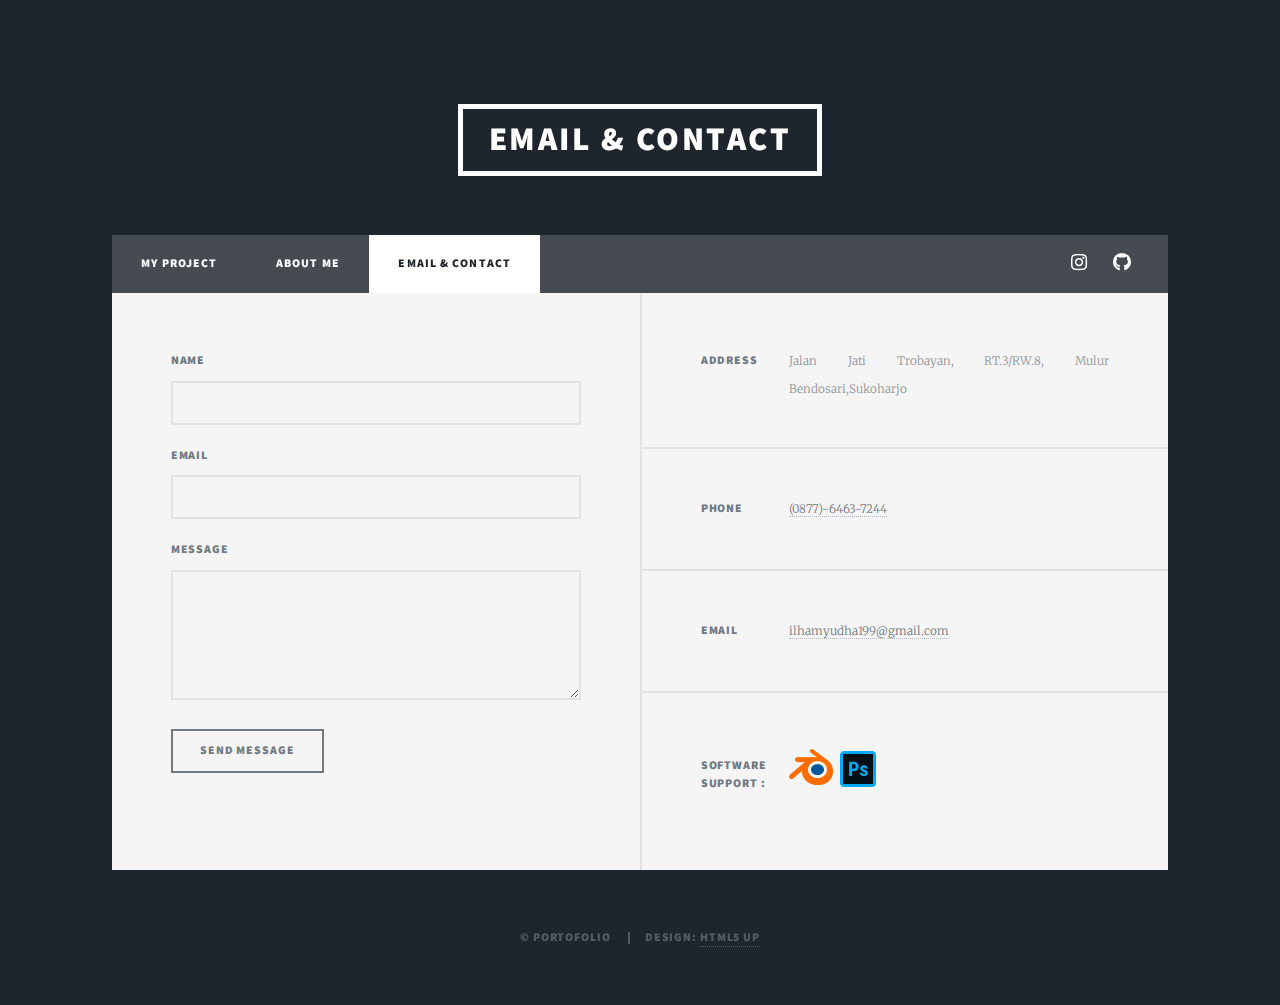
==== commit f1cacce9: "Update elements.html" ====
--- a/elements.html
+++ b/elements.html
@@ -65,17 +65,16 @@
           <section class="alt">
             <h3>Address</h3>
             <p>
-              JL. Semangat 33322<br />
-              Java Island 3421
+		    Jalan Jati Trobayan, RT.3/RW.8, Mulur Bendosari,Sukoharjo
             </p>
           </section>
           <section>
             <h3>Phone</h3>
-            <p><a href="#">(111) 3333-232 </a></p>
+            <p><a href="#"> (0877)-6463-7244 </a></p>
           </section>
           <section>
             <h3>Email</h3>
-            <p><a href="#">Test222@gmail.com</a></p>
+            <p><a href="#">ilhamyudha199@gmail.com</a></p>
           </section>
           <section>
             <h3>Software Support :</h3>
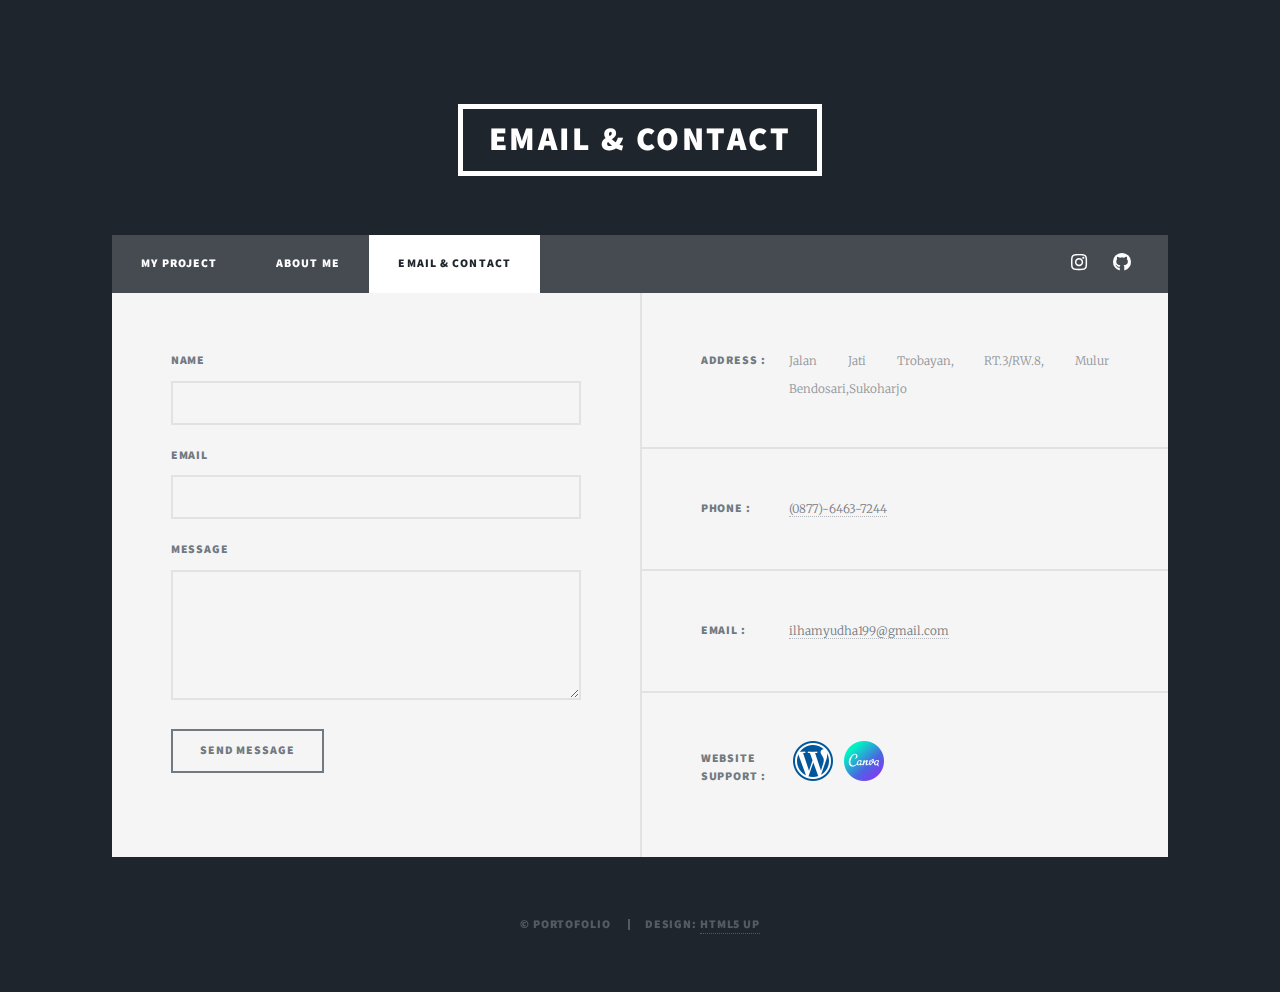
==== commit c3cd6cfd: "my changes" ====
--- a/elements.html
+++ b/elements.html
@@ -1,116 +1,113 @@
-<!DOCTYPE html>
-<!--
-	Massively by HTML5 UP
-	html5up.net | @ajlkn
-	Free for personal and commercial use under the CCA 3.0 license (html5up.net/license)
--->
-<html>
-  <head>
-    <title>Portofolio 3D / Email & Contact</title>
-    <meta charset="utf-8" />
-    <meta name="viewport" content="width=device-width, initial-scale=1, user-scalable=no" />
-    <link rel="stylesheet" href="assets/css/main.css" />
-    <noscript><link rel="stylesheet" href="assets/css/noscript.css" /></noscript>
-  </head>
-  <link rel="shortcut icon" href="/images/Icon.png" type="image/x-icon" />
-  <body class="is-preload">
-    <!-- Wrapper -->
-    <div id="wrapper">
-      <!-- Header -->
-      <header id="header">
-        <a href="index.html" class="logo">EMAIL & CONTACT</a>
-      </header>
-
-      <!-- Nav -->
-      <nav id="nav">
-        <ul class="links">
-          <li><a href="index.html">MY PROJECT</a></li>
-          <li><a href="generic.html">About Me</a></li>
-          <li class="active"><a href="elements.html">EMAIL & CONTACT</a></li>
-        </ul>
-        <ul class="icons">
-          <li>
-            <a href="https://www.instagram.com/_hamzzydha" class="icon brands fa-instagram"><span class="label">Instagram</span></a>
-          </li>
-          <li>
-            <a href="https://github.com/YdhzGanzzz" class="icon brands fa-github"><span class="label">GitHub</span></a>
-          </li>
-        </ul>
-      </nav>
-
-      <!-- Footer -->
-      <footer id="footer">
-        <section>
-          <form method="post" action="#">
-            <div class="fields">
-              <div class="field">
-                <label for="name">Name</label>
-                <input type="text" name="name" id="name" />
-              </div>
-              <div class="field">
-                <label for="email">Email</label>
-                <input type="text" name="email" id="email" />
-              </div>
-              <div class="field">
-                <label for="message">Message</label>
-                <textarea name="message" id="message" rows="3"></textarea>
-              </div>
-            </div>
-            <ul class="actions">
-              <li><input type="submit" value="Send Message" /></li>
-            </ul>
-          </form>
-        </section>
-        <section class="split contact">
-          <section class="alt">
-            <h3>Address</h3>
-            <p>
-		    Jalan Jati Trobayan, RT.3/RW.8, Mulur Bendosari,Sukoharjo
-            </p>
-          </section>
-          <section>
-            <h3>Phone</h3>
-            <p><a href="#"> (0877)-6463-7244 </a></p>
-          </section>
-          <section>
-            <h3>Email</h3>
-            <p><a href="#">ilhamyudha199@gmail.com</a></p>
-          </section>
-          <section>
-            <h3>Software Support :</h3>
-            <ul class="icons alt">
-              <img
-                alt="svgImg"
-                <img
-                src="[data-uri]"
-              />
-              <li>
-                <img
-                  <img
-                  src="[data-uri]"
-                />
-              </li>
-            </ul>
-          </section>
-        </section>
-      </footer>
-
-      <!-- Copyright -->
-      <div id="copyright">
-        <ul>
-          <li>&copy; portofolio</li>
-          <li>Design: <a href="https://html5up.net">HTML5 UP</a></li>
-        </ul>
-      </div>
-    </div>
-
-    <!-- Scripts -->
-    <script src="assets/js/jquery.min.js"></script>
-    <script src="assets/js/jquery.scrollex.min.js"></script>
-    <script src="assets/js/jquery.scrolly.min.js"></script>
-    <script src="assets/js/browser.min.js"></script>
-    <script src="assets/js/breakpoints.min.js"></script>
-    <script src="assets/js/util.js"></script>
-    <script src="assets/js/main.js"></script>
-  </body>
-</html>
+<!DOCTYPE html>
+<!--
+	Massively by HTML5 UP
+	html5up.net | @ajlkn
+	Free for personal and commercial use under the CCA 3.0 license (html5up.net/license)
+-->
+<html>
+  <head>
+    <title>Portofolio 3D / Email & Contact</title>
+    <meta charset="utf-8" />
+    <meta name="viewport" content="width=device-width, initial-scale=1, user-scalable=no" />
+    <link rel="stylesheet" href="assets/css/main.css" />
+    <noscript><link rel="stylesheet" href="assets/css/noscript.css" /></noscript>
+  </head>
+  <link rel="shortcut icon" href="/images/Icon.png" type="image/x-icon" />
+  <body class="is-preload">
+    <!-- Wrapper -->
+    <div id="wrapper">
+      <!-- Header -->
+      <header id="header">
+        <a href="index.html" class="logo">EMAIL & CONTACT</a>
+      </header>
+
+      <!-- Nav -->
+      <nav id="nav">
+        <ul class="links">
+          <li><a href="index.html">MY PROJECT</a></li>
+          <li><a href="generic.html">About Me</a></li>
+          <li class="active"><a href="elements.html">EMAIL & CONTACT</a></li>
+        </ul>
+        <ul class="icons">
+          <li>
+            <a href="https://www.instagram.com/_hamzzydha" class="icon brands fa-instagram"><span class="label">Instagram</span></a>
+          </li>
+          <li>
+            <a href="https://github.com/YdhzGanzzz" class="icon brands fa-github"><span class="label">GitHub</span></a>
+          </li>
+        </ul>
+      </nav>
+
+      <!-- Footer -->
+      <footer id="footer">
+        <section>
+          <form method="post" action="#">
+            <div class="fields">
+              <div class="field">
+                <label for="name">Name</label>
+                <input type="text" name="name" id="name" />
+              </div>
+              <div class="field">
+                <label for="email">Email</label>
+                <input type="text" name="email" id="email" />
+              </div>
+              <div class="field">
+                <label for="message">Message</label>
+                <textarea name="message" id="message" rows="3"></textarea>
+              </div>
+            </div>
+            <ul class="actions">
+              <li><input type="submit" value="Send Message" /></li>
+            </ul>
+          </form>
+        </section>
+        <section class="split contact">
+          <section class="alt">
+            <h3>Address :</h3>
+            <p>Jalan Jati Trobayan, RT.3/RW.8, Mulur Bendosari,Sukoharjo</p>
+          </section>
+          <section>
+            <h3>Phone :</h3>
+            <p><a href="#"> (0877)-6463-7244 </a></p>
+          </section>
+          <section>
+            <h3>Email :</h3>
+            <p><a href="#">ilhamyudha199@gmail.com</a></p>
+          </section>
+          <section>
+            <h3>Website Support :</h3>
+            <ul class="icons alt">
+              <img
+                alt="svgImg"
+                <img
+                src="[data-uri]"
+              <li>
+                <img
+                  <img
+                  src="[data-uri]"
+                />
+              </li>
+            </ul>
+          </section>
+        </section>
+      </footer>
+
+      <!-- Copyright -->
+      <div id="copyright">
+        <ul>
+          <li>&copy; portofolio</li>
+          <li>Design: <a href="https://html5up.net">HTML5 UP</a></li>
+        </ul>
+      </div>
+    </div>
+
+    <!-- Scripts -->
+    <script src="assets/js/jquery.min.js"></script>
+    <script src="assets/js/jquery.scrollex.min.js"></script>
+    <script src="assets/js/jquery.scrolly.min.js"></script>
+    <script src="assets/js/browser.min.js"></script>
+    <script src="assets/js/breakpoints.min.js"></script>
+    <script src="assets/js/util.js"></script>
+    <script src="assets/js/main.js"></script>
+  </body>
+</html>
